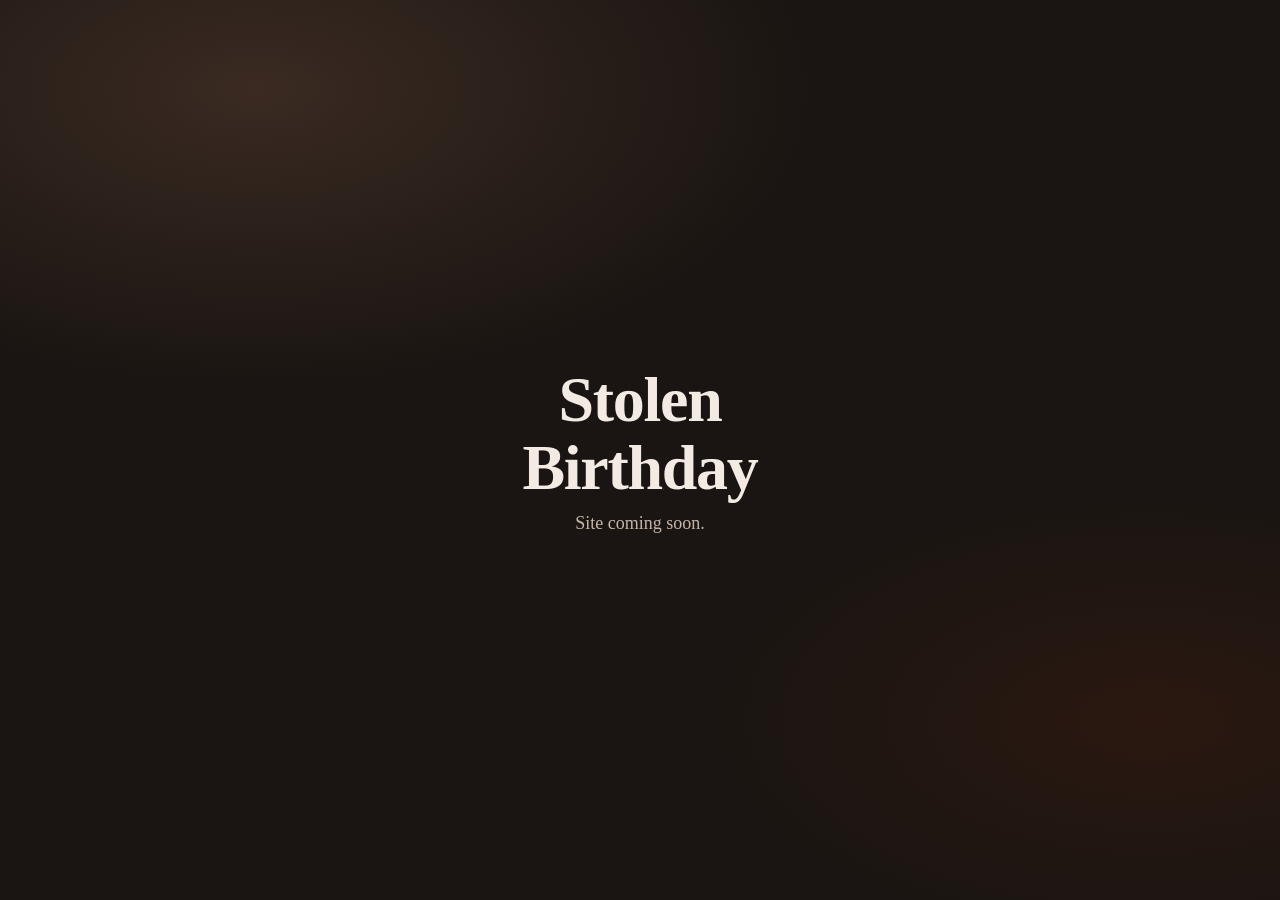
==== index.html @ 4353c84f "Initial Stolen Birthday site scaffold for GitHub Pages. Co-authored-by: Cursor <cursoragent@cursor.c" ====
<!DOCTYPE html>
<html lang="en">
  <head>
    <meta charset="utf-8" />
    <meta name="viewport" content="width=device-width, initial-scale=1" />
    <title>Stolen Birthday</title>
    <link rel="stylesheet" href="styles.css" />
  </head>
  <body>
    <main>
      <h1>Stolen Birthday</h1>
      <p>Site coming soon.</p>
    </main>
  </body>
</html>
---- styles.css ----
:root {
  color-scheme: light;
  --bg: #1a1512;
  --fg: #f3ebe3;
  --muted: #c4b5a8;
  font-family: "Iowan Old Style", "Palatino Linotype", Palatino, Georgia, serif;
}

* {
  box-sizing: border-box;
}

html,
body {
  margin: 0;
  min-height: 100%;
}

body {
  min-height: 100vh;
  display: grid;
  place-items: center;
  background:
    radial-gradient(ellipse 80% 60% at 20% 10%, #3a2a22 0%, transparent 55%),
    radial-gradient(ellipse 70% 50% at 90% 80%, #2a1810 0%, transparent 50%),
    var(--bg);
  color: var(--fg);
}

main {
  padding: 2rem;
  text-align: center;
  max-width: 28rem;
}

h1 {
  margin: 0 0 0.75rem;
  font-size: clamp(2.5rem, 8vw, 4rem);
  font-weight: 600;
  letter-spacing: -0.02em;
  line-height: 1.05;
}

p {
  margin: 0;
  color: var(--muted);
  font-size: 1.125rem;
}
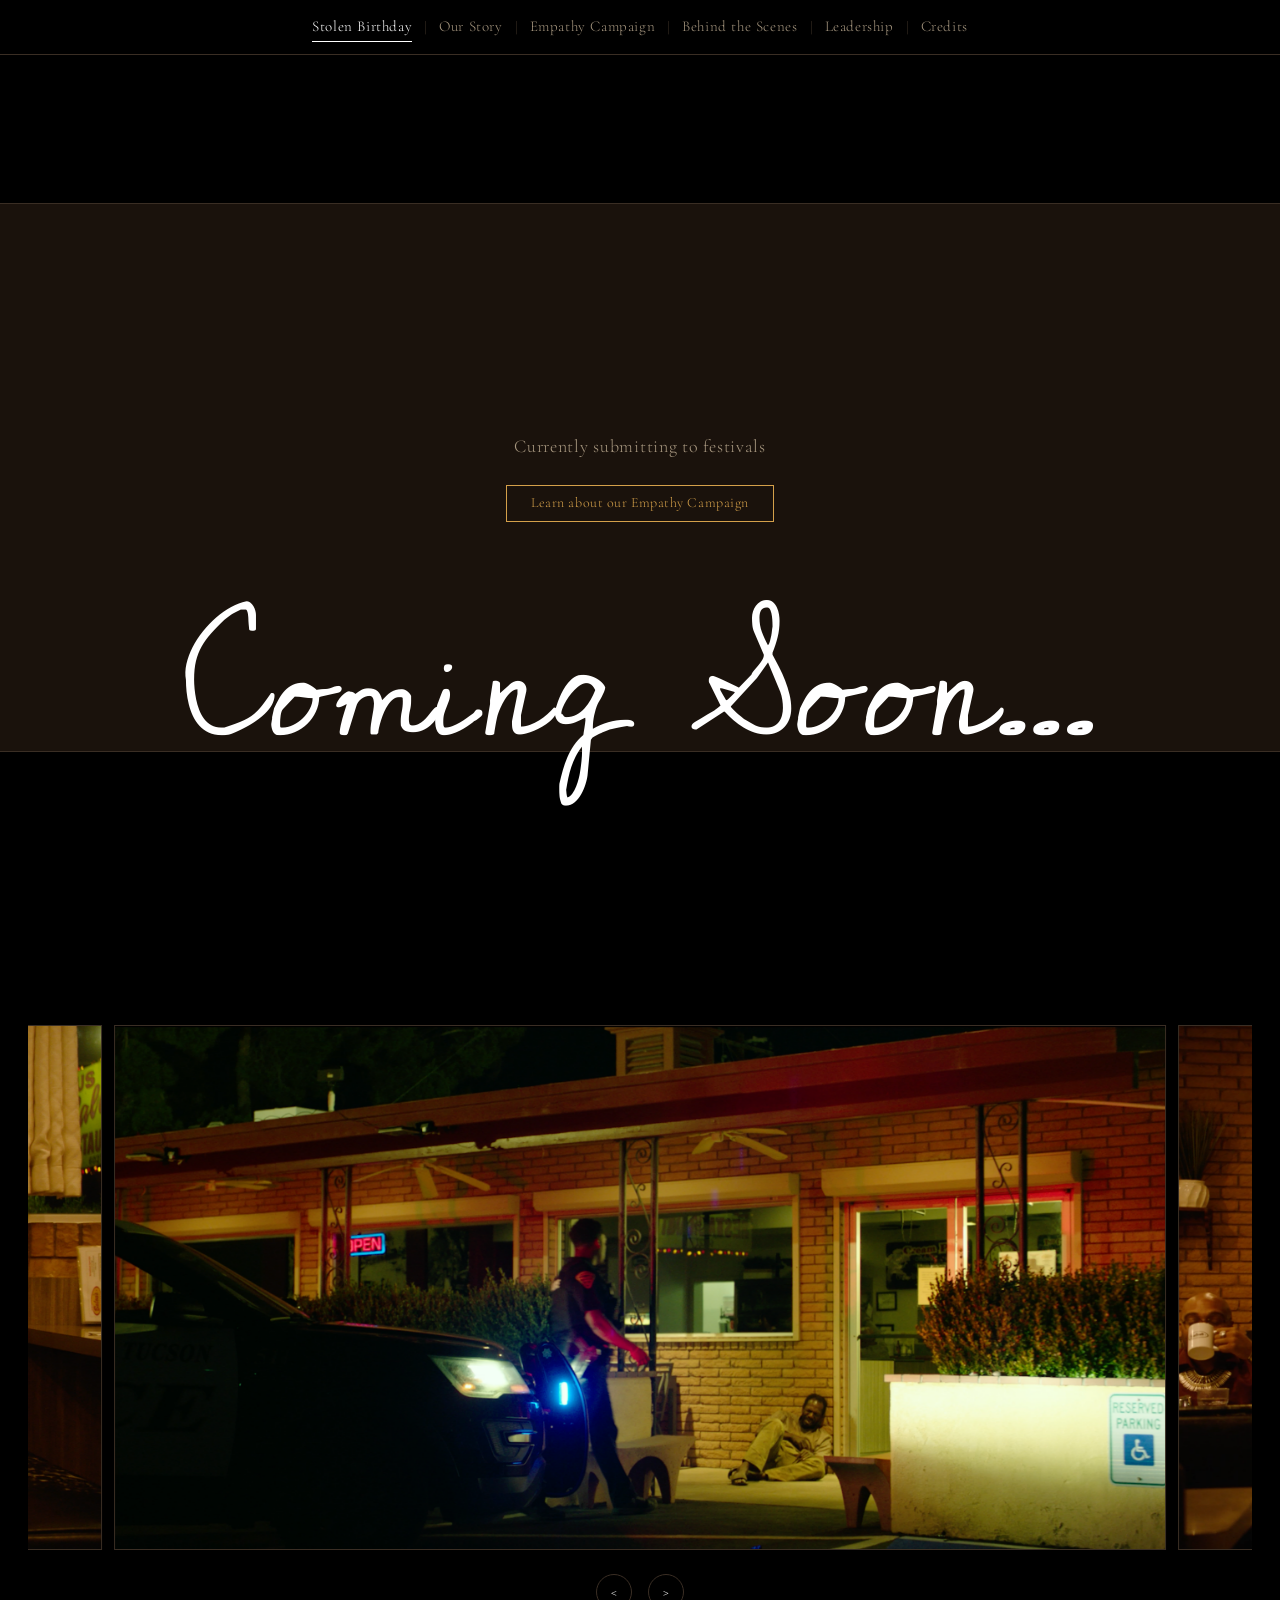
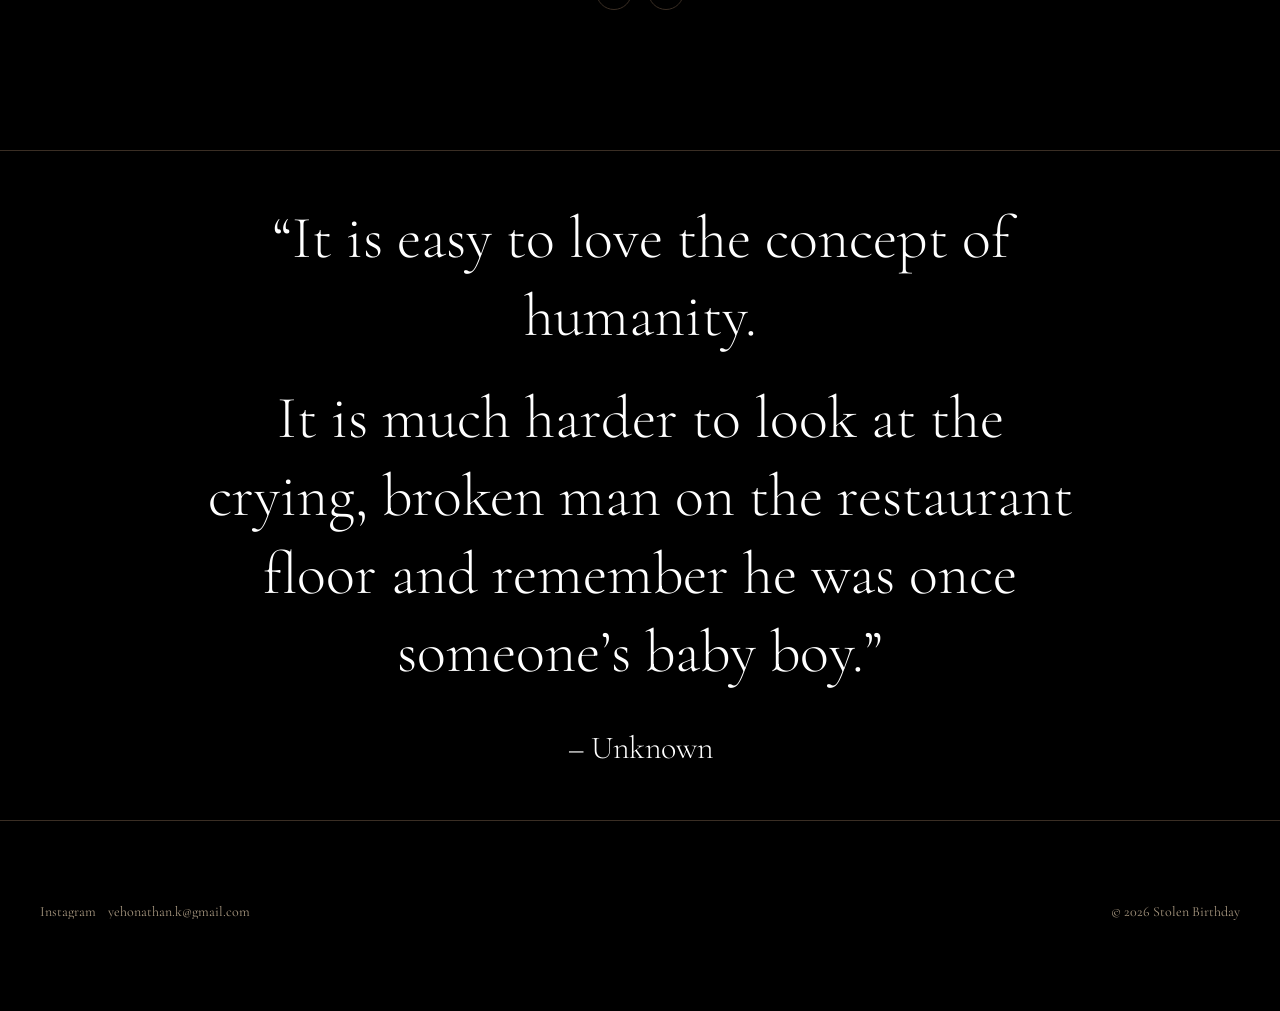
==== commit 31de5ffd: "Ship landing page v1 with token-driven brand system. Publish the three-section magnetic landing, pan" ====
--- a/index.html
+++ b/index.html
@@ -4,12 +4,182 @@
     <meta charset="utf-8" />
     <meta name="viewport" content="width=device-width, initial-scale=1" />
     <title>Stolen Birthday</title>
-    <link rel="stylesheet" href="styles.css" />
+    <meta
+      name="description"
+      content="Stolen Birthday — a short film. Currently submitting to festivals."
+    />
+    <link rel="preconnect" href="https://fonts.googleapis.com" />
+    <link rel="preconnect" href="https://fonts.gstatic.com" crossorigin />
+    <link
+      href="https://fonts.googleapis.com/css2?family=Cedarville+Cursive&family=Cormorant+Garamond:ital,wght@0,300;0,400;0,500;1,300;1,400&display=swap"
+      rel="stylesheet"
+    />
+    <link rel="stylesheet" href="css/tokens.css" />
+    <link rel="stylesheet" href="css/styles.css" />
   </head>
   <body>
-    <main>
-      <h1>Stolen Birthday</h1>
-      <p>Site coming soon.</p>
+    <header class="site-header">
+      <nav aria-label="Primary">
+        <ul class="site-nav">
+          <li class="site-nav__item">
+            <a
+              class="site-nav__link is-active"
+              href="index.html"
+              aria-current="page"
+              >Stolen Birthday</a
+            >
+          </li>
+          <li class="site-nav__item">
+            <a class="site-nav__link" href="our-story.html">Our Story</a>
+          </li>
+          <li class="site-nav__item">
+            <a class="site-nav__link" href="empathy-campaign.html"
+              >Empathy Campaign</a
+            >
+          </li>
+          <li class="site-nav__item">
+            <a class="site-nav__link" href="behind-the-scenes.html"
+              >Behind the Scenes</a
+            >
+          </li>
+          <li class="site-nav__item">
+            <a class="site-nav__link" href="leadership.html">Leadership</a>
+          </li>
+          <li class="site-nav__item">
+            <a class="site-nav__link" href="credits.html">Credits</a>
+          </li>
+        </ul>
+      </nav>
+    </header>
+
+    <main class="landing">
+      <section class="section section--hero" aria-label="Film status">
+        <div class="hero-frame">
+          <div class="hero-frame__center">
+            <p class="hero-frame__note">Currently submitting to festivals</p>
+            <a class="hero-frame__cta" href="empathy-campaign.html"
+              >Learn about our Empathy Campaign</a
+            >
+          </div>
+          <div class="hero-frame__copy">
+            <p class="hero-frame__status">Coming Soon…</p>
+          </div>
+        </div>
+      </section>
+
+      <section class="section section--stills" aria-label="Film stills">
+        <div class="stills" data-stills>
+          <div class="stills__viewport">
+            <div class="stills__track" data-stills-track>
+              <figure class="stills__slide">
+                <img
+                  src="assets/stills/stolen_birthday_still1.png"
+                  alt="Stolen Birthday film still 1"
+                  width="1920"
+                  height="1080"
+                />
+              </figure>
+              <figure class="stills__slide">
+                <img
+                  src="assets/stills/stolen_birthday_still2.png"
+                  alt="Stolen Birthday film still 2"
+                  width="1920"
+                  height="1080"
+                  loading="lazy"
+                />
+              </figure>
+              <figure class="stills__slide">
+                <img
+                  src="assets/stills/stolen_birthday_still3.png"
+                  alt="Stolen Birthday film still 3"
+                  width="1920"
+                  height="1080"
+                  loading="lazy"
+                />
+              </figure>
+              <figure class="stills__slide">
+                <img
+                  src="assets/stills/stolen_birthday_still4.png"
+                  alt="Stolen Birthday film still 4"
+                  width="1920"
+                  height="1080"
+                  loading="lazy"
+                />
+              </figure>
+              <figure class="stills__slide">
+                <img
+                  src="assets/stills/stolen_birthday_still5.png"
+                  alt="Stolen Birthday film still 5"
+                  width="1920"
+                  height="1080"
+                  loading="lazy"
+                />
+              </figure>
+            </div>
+          </div>
+          <div class="stills__controls">
+            <button
+              type="button"
+              class="stills__btn"
+              data-stills-prev
+              aria-label="Previous still"
+            >
+              &lt;
+            </button>
+            <button
+              type="button"
+              class="stills__btn"
+              data-stills-next
+              aria-label="Next still"
+            >
+              &gt;
+            </button>
+          </div>
+        </div>
+      </section>
     </main>
+
+    <footer class="site-footer">
+      <blockquote class="footer-quote" data-reveal>
+        <div class="footer-quote__text">
+          <p>
+            “It is easy to love the concept of humanity.
+          </p>
+          <p>
+            It is much harder to look at the crying, broken man on the
+            restaurant floor and remember he was once someone’s baby boy.”
+          </p>
+        </div>
+        <cite class="footer-quote__attr">– Unknown</cite>
+      </blockquote>
+
+      <div class="footer-meta">
+        <div class="footer-meta__contact">
+          <ul class="footer-meta__socials">
+            <li>
+              <a
+                href="https://www.instagram.com/stolenbirthday/"
+                target="_blank"
+                rel="noopener noreferrer"
+                >Instagram</a
+              >
+            </li>
+            <li>
+              <a href="mailto:yehonathan.k@gmail.com"
+                >yehonathan.k@gmail.com</a
+              >
+            </li>
+          </ul>
+        </div>
+        <div
+          class="footer-meta__logo"
+          role="img"
+          aria-label="N&amp;Y Productions"
+        ></div>
+        <p class="footer-meta__copy">© 2026 Stolen Birthday</p>
+      </div>
+    </footer>
+
+    <script src="js/main.js" defer></script>
   </body>
 </html>
--- a/css/tokens.css
+++ b/css/tokens.css
@@ -0,0 +1,81 @@
+/**
+ * Stolen Birthday — design tokens (single source of truth)
+ * Edit values here only. Site + local /brand/ guidelines both consume these.
+ * Paths in url() are relative to this file (css/).
+ *
+ * Color: pure black page; warm sodium / brick / sharp greens from assets/stills.
+ * Type: Cormorant Garamond (thin elegant body/display) + Cedarville Cursive (Coming Soon).
+ * Shape: sharp corners everywhere except stills arrow controls (circular by design).
+ */
+
+:root {
+  color-scheme: dark;
+
+  /* Color — tones from /assets/stills */
+  --color-bg: #000000;
+  --color-bg-elevated: #1a120c;
+  --color-fg: #ffffff;
+  --color-muted: #a89880;
+  --color-accent: #d4a04a;
+  --color-accent-warm: #8c4a28;
+  --color-accent-green: #b4c43c;
+  --color-green-deep: #2e3810;
+  --color-danger: #c42828;
+  --color-border: #3a2e24;
+  --color-glow-warm: #5a3a12;
+  --color-glow-green: #3a4a14;
+  --color-glow-deep: #1a1008;
+
+  /* Typography */
+  --font-display: "Cormorant Garamond", "Times New Roman", Times, serif;
+  --font-body: "Cormorant Garamond", "Times New Roman", Times, serif;
+  --font-script: "Cedarville Cursive", "Cormorant Garamond", cursive;
+  --font-weight-light: 300;
+  --font-weight-display: 400;
+  --font-weight-body: 400;
+  --font-weight-strong: 500;
+  --text-hero: clamp(2.75rem, 9vw, 4.5rem);
+  --text-quote: clamp(1.875rem, 5.25vw, 3.75rem);
+  --text-coming-soon: clamp(3.5rem, 14vw, 9rem);
+  --text-h2: clamp(1.5rem, 3vw, 2rem);
+  --text-body: 1.125rem;
+  --text-nav: 0.9375rem;
+  --text-small: 0.875rem;
+  --leading-tight: 1.1;
+  --leading-snug: 1.3;
+  --leading-body: 1.55;
+  --tracking-display: 0;
+  --tracking-wide: 0.06em;
+  --tracking-nav: 0.04em;
+
+  /* Space — 4px scale */
+  --space-1: 0.25rem;
+  --space-2: 0.5rem;
+  --space-3: 0.75rem;
+  --space-4: 1rem;
+  --space-5: 1.5rem;
+  --space-6: 2rem;
+  --space-7: 3rem;
+  --space-8: 4rem;
+
+  /* Radius / stroke — sharp corners (cinematic frames, not pills) */
+  --radius-sm: 0;
+  --radius-md: 0;
+  --border-width: 1px;
+
+  /* Motion */
+  --ease-out: cubic-bezier(0.22, 1, 0.36, 1);
+  --duration-fast: 150ms;
+  --duration-med: 320ms;
+
+  /* Layout — landing composition */
+  --nav-height: 3.25rem;
+  --content-inset: clamp(1rem, 4vw, 2.5rem);
+  --quote-max: 75%;
+  --footer-min-height: 75svh;
+  --stills-slide-width: 86%;
+  --logo-footer-size: 9.375rem;
+
+  /* Assets (url relative to css/tokens.css) */
+  --logo-ny: url("../assets/brand/n%26y_logo.jpeg");
+}
--- a/css/styles.css
+++ b/css/styles.css
@@ -0,0 +1,536 @@
+/* Site styles — consume tokens only. Edit values in tokens.css. */
+
+* {
+  box-sizing: border-box;
+}
+
+html {
+  scroll-behavior: smooth;
+}
+
+html:not(:has(body.is-pane)) {
+  scroll-snap-type: y mandatory;
+  scroll-padding-top: var(--nav-height);
+}
+
+html,
+body {
+  margin: 0;
+  min-height: 100%;
+}
+
+body {
+  min-height: 100vh;
+  background: var(--color-bg);
+  color: var(--color-fg);
+  font-family: var(--font-body);
+  font-size: var(--text-body);
+  font-weight: var(--font-weight-body);
+  line-height: var(--leading-body);
+}
+
+body.is-pane {
+  background: var(--color-bg);
+}
+
+@media (prefers-reduced-motion: reduce) {
+  html {
+    scroll-behavior: auto;
+  }
+
+  html:not(:has(body.is-pane)) {
+    scroll-snap-type: y proximity;
+  }
+}
+
+img {
+  max-width: 100%;
+  height: auto;
+  display: block;
+}
+
+a {
+  color: inherit;
+  text-decoration: none;
+}
+
+:focus-visible {
+  outline: var(--border-width) solid var(--color-accent);
+  outline-offset: 3px;
+}
+
+/* —— Top nav —— */
+
+.site-header {
+  position: sticky;
+  top: 0;
+  z-index: 40;
+  background: color-mix(in srgb, var(--color-bg) 88%, transparent);
+  backdrop-filter: blur(8px);
+  border-bottom: var(--border-width) solid var(--color-border);
+}
+
+.site-nav {
+  display: flex;
+  align-items: center;
+  justify-content: center;
+  flex-wrap: wrap;
+  gap: var(--space-2) 0;
+  min-height: var(--nav-height);
+  padding: var(--space-3) var(--content-inset);
+  list-style: none;
+  margin: 0;
+}
+
+.site-nav__item {
+  display: inline-flex;
+  align-items: center;
+}
+
+.site-nav__item:not(:last-child)::after {
+  content: "|";
+  margin: 0 var(--space-3);
+  color: var(--color-border);
+  font-weight: var(--font-weight-light);
+  font-size: var(--text-nav);
+  line-height: 1;
+  pointer-events: none;
+}
+
+.site-nav__link {
+  font-family: var(--font-body);
+  font-size: var(--text-nav);
+  font-weight: var(--font-weight-light);
+  letter-spacing: var(--tracking-nav);
+  line-height: var(--leading-snug);
+  color: var(--color-muted);
+  white-space: nowrap;
+  padding: var(--space-1) 0;
+  border-bottom: var(--border-width) solid transparent;
+  transition:
+    color var(--duration-fast) var(--ease-out),
+    border-color var(--duration-fast) var(--ease-out);
+}
+
+.site-nav__link:hover {
+  color: var(--color-fg);
+}
+
+.site-nav__link.is-active {
+  color: var(--color-fg);
+  border-bottom-color: var(--color-fg);
+}
+
+@media (max-width: 40rem) {
+  .site-nav {
+    gap: var(--space-1) 0;
+    justify-content: flex-start;
+    overflow-x: auto;
+    flex-wrap: nowrap;
+    -webkit-overflow-scrolling: touch;
+    scrollbar-width: none;
+  }
+
+  .site-nav::-webkit-scrollbar {
+    display: none;
+  }
+
+  .site-nav__item:not(:last-child)::after {
+    margin: 0 var(--space-2);
+  }
+}
+
+/* —— Landing sections —— */
+
+.landing {
+  display: block;
+}
+
+.section {
+  padding: var(--space-6) var(--content-inset);
+}
+
+.section--hero,
+.section--stills,
+.site-footer {
+  scroll-snap-align: start;
+  scroll-snap-stop: always;
+}
+
+.section--hero {
+  position: relative;
+  min-height: calc(100svh - var(--nav-height));
+  display: flex;
+  align-items: center;
+  justify-content: center;
+  padding: 0;
+  overflow: visible;
+}
+
+.hero-frame {
+  position: relative;
+  width: 100%;
+  aspect-ratio: 21 / 9;
+  max-height: calc(100svh - var(--nav-height));
+  background: var(--color-bg-elevated);
+  border-block: var(--border-width) solid var(--color-border);
+  border-inline: none;
+  overflow: visible;
+  display: grid;
+  place-items: center;
+}
+
+.hero-frame__copy {
+  position: absolute;
+  left: 0;
+  right: 0;
+  bottom: 0;
+  z-index: 2;
+  height: 20vh;
+  min-height: 5.5rem;
+  display: flex;
+  flex-direction: column;
+  align-items: center;
+  justify-content: flex-end;
+  text-align: center;
+  padding: 0 var(--content-inset) 0;
+  transform: translateY(0.35rem);
+  pointer-events: none;
+}
+
+.hero-frame__status {
+  margin: 0;
+  font-family: var(--font-script);
+  font-size: var(--text-coming-soon);
+  font-weight: var(--font-weight-display);
+  font-style: normal;
+  line-height: 0.9;
+  letter-spacing: var(--tracking-display);
+  color: var(--color-fg);
+  white-space: nowrap;
+}
+
+.hero-frame__center {
+  display: flex;
+  flex-direction: column;
+  align-items: center;
+  gap: var(--space-5);
+  z-index: 1;
+  text-align: center;
+  padding-inline: var(--content-inset);
+}
+
+.hero-frame__note {
+  margin: 0;
+  font-family: var(--font-body);
+  font-size: var(--text-body);
+  font-weight: var(--font-weight-light);
+  font-style: normal;
+  line-height: var(--leading-body);
+  letter-spacing: var(--tracking-nav);
+  color: var(--color-muted);
+}
+
+.hero-frame__cta {
+  display: inline-block;
+  margin: 0;
+  padding: var(--space-2) var(--space-5);
+  border: var(--border-width) solid var(--color-accent);
+  background: transparent;
+  color: var(--color-accent);
+  font-family: var(--font-body);
+  font-size: var(--text-small);
+  font-weight: var(--font-weight-light);
+  letter-spacing: var(--tracking-nav);
+  line-height: var(--leading-snug);
+  text-align: center;
+  transition:
+    color var(--duration-fast) var(--ease-out),
+    background-color var(--duration-fast) var(--ease-out),
+    border-color var(--duration-fast) var(--ease-out);
+}
+
+.hero-frame__cta:hover {
+  color: var(--color-bg);
+  background: var(--color-accent);
+  border-color: var(--color-accent);
+}
+
+/* —— Stills roulette —— */
+
+.section--stills {
+  min-height: calc(100svh - var(--nav-height));
+  display: flex;
+  flex-direction: column;
+  justify-content: center;
+  padding-top: var(--space-7);
+  padding-bottom: var(--space-8);
+  padding-inline: clamp(0.75rem, 2.5vw, 1.75rem);
+}
+
+.stills {
+  width: 100%;
+  max-width: none;
+  margin: 0 auto;
+}
+
+.stills__viewport {
+  position: relative;
+  overflow: hidden;
+  background: transparent;
+  border: none;
+  aspect-ratio: 21 / 9;
+  touch-action: pan-y;
+  cursor: grab;
+  user-select: none;
+}
+
+.stills__viewport.is-dragging {
+  cursor: grabbing;
+}
+
+.stills__track {
+  display: flex;
+  align-items: stretch;
+  height: 100%;
+  gap: var(--space-3);
+  will-change: transform;
+}
+
+.stills__track.is-animating {
+  transition: transform var(--duration-med) var(--ease-out);
+}
+
+.stills__slide {
+  position: relative;
+  flex: 0 0 var(--stills-slide-width);
+  width: var(--stills-slide-width);
+  height: 100%;
+  margin: 0;
+  border: var(--border-width) solid var(--color-border);
+  background: var(--color-bg-elevated);
+  overflow: hidden;
+}
+
+.stills__slide img {
+  width: 100%;
+  height: 100%;
+  object-fit: cover;
+  pointer-events: none;
+  -webkit-user-drag: none;
+}
+
+.stills__controls {
+  display: flex;
+  justify-content: center;
+  gap: var(--space-4);
+  margin-top: var(--space-5);
+}
+
+.stills__btn {
+  width: 2.25rem;
+  height: 2.25rem;
+  border-radius: 50%;
+  border: var(--border-width) solid var(--color-border);
+  background: transparent;
+  color: var(--color-fg);
+  font-family: var(--font-body);
+  font-size: var(--text-small);
+  font-weight: var(--font-weight-light);
+  line-height: 1;
+  cursor: pointer;
+  display: inline-grid;
+  place-items: center;
+  padding: 0;
+  transition:
+    border-color var(--duration-fast) var(--ease-out),
+    color var(--duration-fast) var(--ease-out),
+    background-color var(--duration-fast) var(--ease-out);
+}
+
+.stills__btn:hover {
+  border-color: var(--color-fg);
+  color: var(--color-fg);
+}
+
+.stills__btn:active {
+  background: var(--color-bg-elevated);
+}
+
+/* —— Quote footer —— */
+
+.site-footer {
+  border-top: var(--border-width) solid var(--color-border);
+  background: var(--color-bg);
+  min-height: var(--footer-min-height);
+  display: flex;
+  flex-direction: column;
+  justify-content: space-between;
+  padding: var(--space-7) 0 var(--space-5);
+}
+
+.footer-quote {
+  flex: 1;
+  display: flex;
+  flex-direction: column;
+  justify-content: center;
+  align-items: stretch;
+  max-width: var(--quote-max);
+  width: 100%;
+  margin: 0 auto;
+  padding-inline: var(--content-inset);
+  text-align: center;
+  opacity: 0;
+  transform: translateY(0.75rem);
+  transition:
+    opacity var(--duration-med) var(--ease-out),
+    transform var(--duration-med) var(--ease-out);
+}
+
+.footer-quote.is-visible {
+  opacity: 1;
+  transform: translateY(0);
+}
+
+.footer-quote__text {
+  margin: 0;
+  font-family: var(--font-display);
+  font-size: var(--text-quote);
+  font-weight: var(--font-weight-light);
+  line-height: var(--leading-snug);
+  color: var(--color-fg);
+}
+
+.footer-quote__text p {
+  margin: 0;
+}
+
+.footer-quote__text p + p {
+  margin-top: var(--space-5);
+}
+
+.footer-quote__attr {
+  display: block;
+  margin-top: var(--space-6);
+  font-family: var(--font-display);
+  font-style: normal;
+  font-size: var(--text-h2);
+  font-weight: var(--font-weight-light);
+  color: var(--color-fg);
+  text-align: center;
+}
+
+.footer-meta {
+  display: grid;
+  grid-template-columns: 1fr auto 1fr;
+  align-items: center;
+  gap: var(--space-4);
+  width: 100%;
+  margin: var(--space-7) 0 0;
+  padding: var(--space-4) var(--content-inset) 0;
+  border-top: var(--border-width) solid var(--color-border);
+}
+
+.footer-meta__contact {
+  justify-self: start;
+  min-width: 0;
+  font-size: var(--text-small);
+  color: var(--color-muted);
+  line-height: 1;
+}
+
+.footer-meta__contact a {
+  color: var(--color-muted);
+  border-bottom: var(--border-width) solid transparent;
+  white-space: nowrap;
+  transition:
+    color var(--duration-fast) var(--ease-out),
+    border-color var(--duration-fast) var(--ease-out);
+}
+
+.footer-meta__contact a:hover {
+  color: var(--color-fg);
+  border-bottom-color: var(--color-fg);
+}
+
+.footer-meta__socials {
+  display: flex;
+  flex-wrap: nowrap;
+  align-items: center;
+  gap: var(--space-3);
+  margin: 0;
+  padding: 0;
+  list-style: none;
+  overflow-x: auto;
+  scrollbar-width: none;
+}
+
+.footer-meta__socials::-webkit-scrollbar {
+  display: none;
+}
+
+.footer-meta__logo {
+  justify-self: center;
+  width: var(--logo-footer-size);
+  height: var(--logo-footer-size);
+  background-color: var(--color-bg);
+  background-image: var(--logo-ny);
+  background-size: contain;
+  background-repeat: no-repeat;
+  background-position: center;
+}
+
+.footer-meta__copy {
+  justify-self: end;
+  text-align: right;
+  margin: 0;
+  font-size: var(--text-small);
+  color: var(--color-muted);
+  line-height: 1;
+  white-space: nowrap;
+}
+
+@media (max-width: 40rem) {
+  .footer-meta {
+    gap: var(--space-3);
+  }
+
+  .footer-meta__logo {
+    width: calc(var(--logo-footer-size) * 0.8);
+    height: calc(var(--logo-footer-size) * 0.8);
+  }
+}
+
+/* —— Pane placeholder pages —— */
+
+.pane {
+  min-height: calc(100vh - var(--nav-height));
+  display: flex;
+  align-items: center;
+  justify-content: center;
+  padding: var(--space-8) var(--content-inset);
+  text-align: center;
+}
+
+.pane__inner {
+  max-width: 28rem;
+}
+
+.pane__title {
+  margin: 0 0 var(--space-3);
+  font-family: var(--font-display);
+  font-size: var(--text-h2);
+  font-weight: var(--font-weight-display);
+  line-height: var(--leading-snug);
+  letter-spacing: var(--tracking-display);
+}
+
+.pane__lede {
+  margin: 0;
+  color: var(--color-muted);
+  font-size: var(--text-body);
+}
+
+.pane__home {
+  margin: var(--space-5) 0 0;
+}
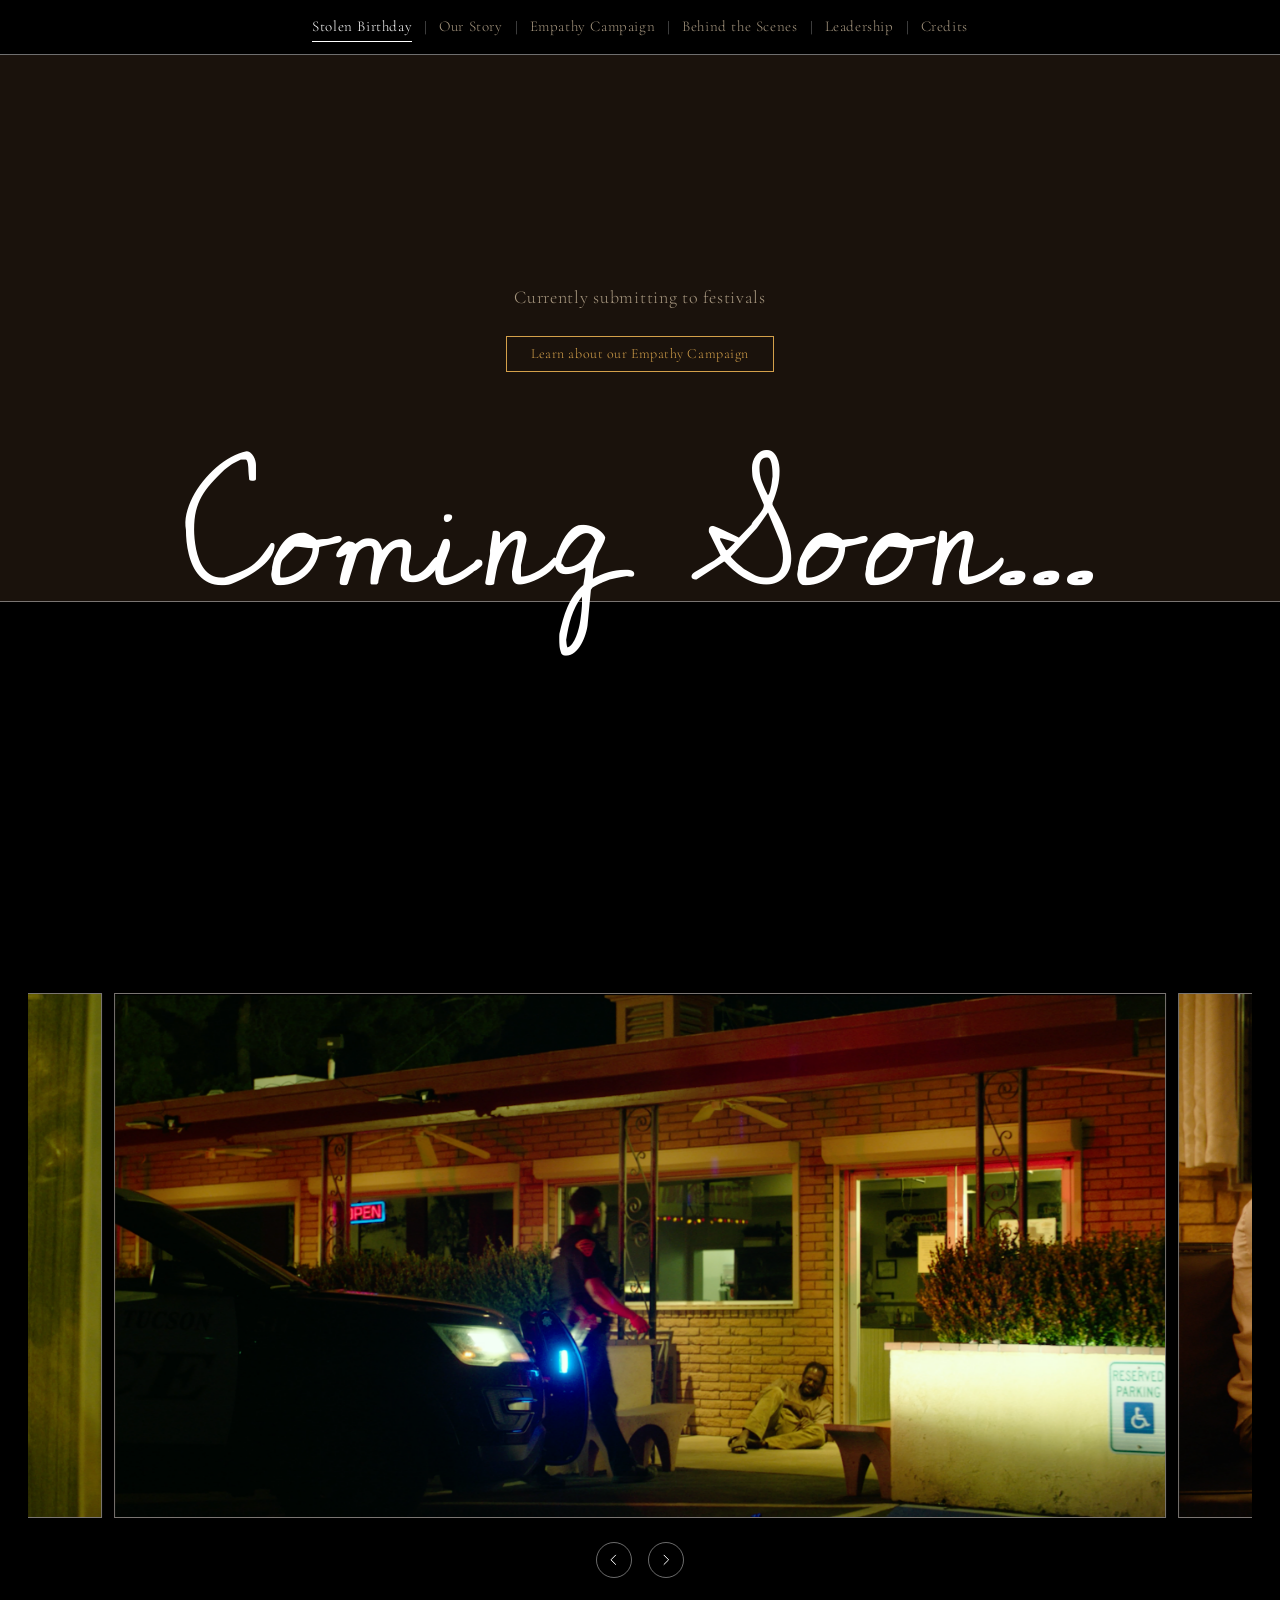
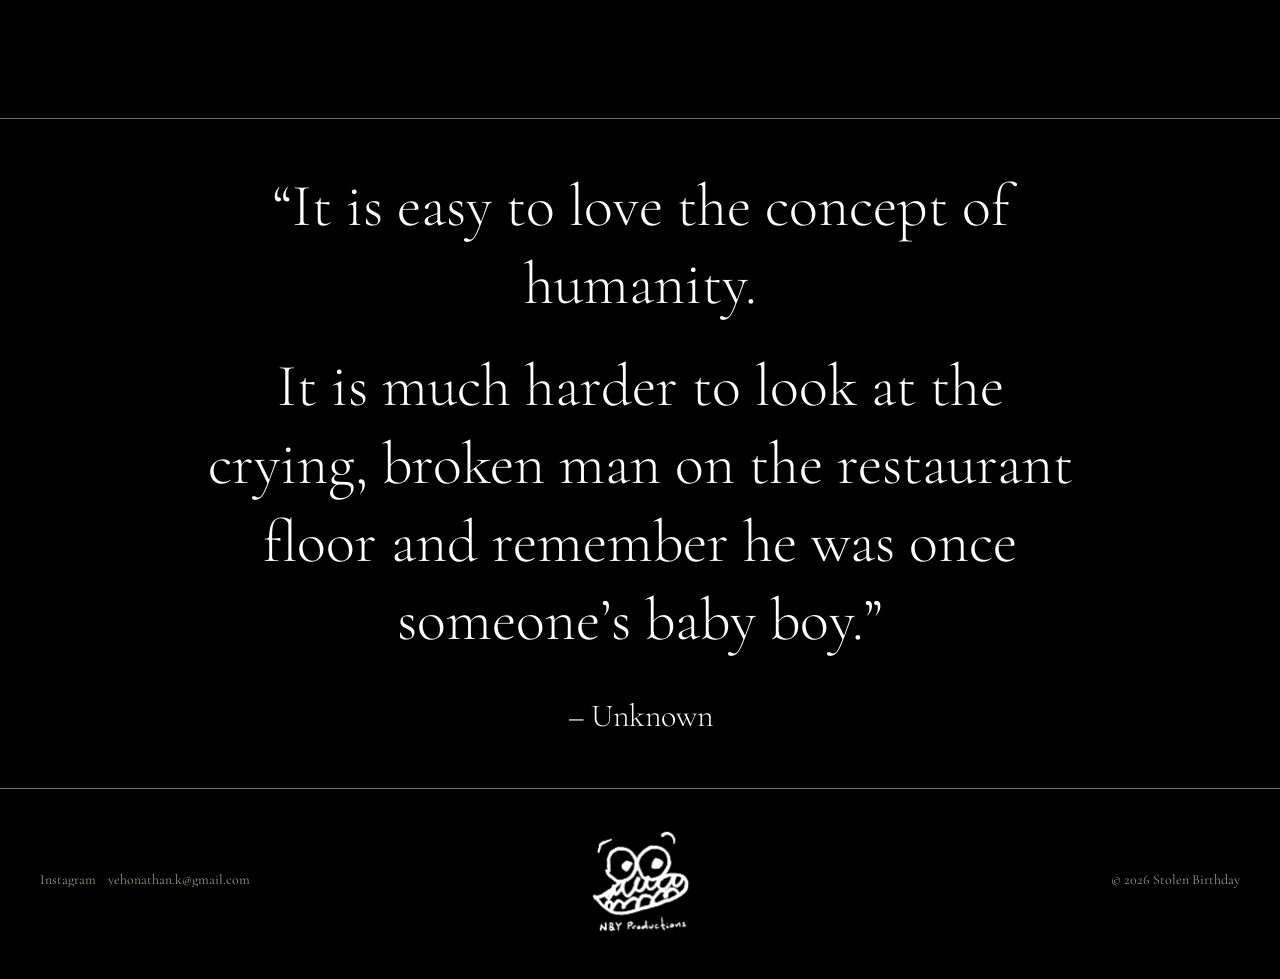
==== commit 68bf548a: "Polish landing page hero, borders, and stills carousel. Tighten first-screen framing, white hairline" ====
--- a/index.html
+++ b/index.html
@@ -81,8 +81,8 @@
               </figure>
               <figure class="stills__slide">
                 <img
-                  src="assets/stills/stolen_birthday_still2.png"
-                  alt="Stolen Birthday film still 2"
+                  src="assets/stills/stolen_birthday_still5.png"
+                  alt="Stolen Birthday film still 5"
                   width="1920"
                   height="1080"
                   loading="lazy"
@@ -99,8 +99,8 @@
               </figure>
               <figure class="stills__slide">
                 <img
-                  src="assets/stills/stolen_birthday_still4.png"
-                  alt="Stolen Birthday film still 4"
+                  src="assets/stills/stolen_birthday_still2.png"
+                  alt="Stolen Birthday film still 2"
                   width="1920"
                   height="1080"
                   loading="lazy"
@@ -108,8 +108,8 @@
               </figure>
               <figure class="stills__slide">
                 <img
-                  src="assets/stills/stolen_birthday_still5.png"
-                  alt="Stolen Birthday film still 5"
+                  src="assets/stills/stolen_birthday_still4.png"
+                  alt="Stolen Birthday film still 4"
                   width="1920"
                   height="1080"
                   loading="lazy"
@@ -124,7 +124,14 @@
               data-stills-prev
               aria-label="Previous still"
             >
-              &lt;
+              <svg
+                class="stills__icon"
+                viewBox="0 0 24 24"
+                aria-hidden="true"
+                focusable="false"
+              >
+                <path d="M15 4L7 12l8 8" />
+              </svg>
             </button>
             <button
               type="button"
@@ -132,7 +139,14 @@
               data-stills-next
               aria-label="Next still"
             >
-              &gt;
+              <svg
+                class="stills__icon"
+                viewBox="0 0 24 24"
+                aria-hidden="true"
+                focusable="false"
+              >
+                <path d="M9 4l8 8-8 8" />
+              </svg>
             </button>
           </div>
         </div>
--- a/css/tokens.css
+++ b/css/tokens.css
@@ -21,7 +21,8 @@
   --color-accent-green: #b4c43c;
   --color-green-deep: #2e3810;
   --color-danger: #c42828;
-  --color-border: #3a2e24;
+  /* Soft white — same 1px stroke as before; full #fff reads heavier on black */
+  --color-border: color-mix(in srgb, #ffffff 42%, transparent);
   --color-glow-warm: #5a3a12;
   --color-glow-green: #3a4a14;
   --color-glow-deep: #1a1008;
@@ -65,8 +66,10 @@
 
   /* Motion */
   --ease-out: cubic-bezier(0.22, 1, 0.36, 1);
+  --ease-stills: cubic-bezier(0.33, 0.1, 0.25, 1);
   --duration-fast: 150ms;
   --duration-med: 320ms;
+  --duration-stills: 720ms;
 
   /* Layout — landing composition */
   --nav-height: 3.25rem;
--- a/css/styles.css
+++ b/css/styles.css
@@ -55,7 +55,7 @@
 }
 
 :focus-visible {
-  outline: var(--border-width) solid var(--color-accent);
+  outline: var(--border-width) solid var(--color-fg);
   outline-offset: 3px;
 }
 
@@ -159,9 +159,9 @@
 
 .section--hero {
   position: relative;
-  min-height: calc(100svh - var(--nav-height));
-  display: flex;
-  align-items: center;
+  min-height: calc(100svh - var(--nav-height) - var(--space-6));
+  display: flex;
+  align-items: flex-start;
   justify-content: center;
   padding: 0;
   overflow: visible;
@@ -171,7 +171,7 @@
   position: relative;
   width: 100%;
   aspect-ratio: 21 / 9;
-  max-height: calc(100svh - var(--nav-height));
+  max-height: calc(100svh - var(--nav-height) - var(--space-6));
   background: var(--color-bg-elevated);
   border-block: var(--border-width) solid var(--color-border);
   border-inline: none;
@@ -298,7 +298,7 @@
 }
 
 .stills__track.is-animating {
-  transition: transform var(--duration-med) var(--ease-out);
+  transition: transform var(--duration-stills) var(--ease-stills);
 }
 
 .stills__slide {
@@ -334,10 +334,6 @@
   border: var(--border-width) solid var(--color-border);
   background: transparent;
   color: var(--color-fg);
-  font-family: var(--font-body);
-  font-size: var(--text-small);
-  font-weight: var(--font-weight-light);
-  line-height: 1;
   cursor: pointer;
   display: inline-grid;
   place-items: center;
@@ -346,6 +342,21 @@
     border-color var(--duration-fast) var(--ease-out),
     color var(--duration-fast) var(--ease-out),
     background-color var(--duration-fast) var(--ease-out);
+}
+
+.stills__icon {
+  width: 0.85rem;
+  height: 0.85rem;
+  display: block;
+}
+
+.stills__icon path {
+  fill: none;
+  stroke: currentColor;
+  stroke-width: var(--border-width);
+  stroke-linecap: square;
+  stroke-linejoin: miter;
+  vector-effect: non-scaling-stroke;
 }
 
 .stills__btn:hover {
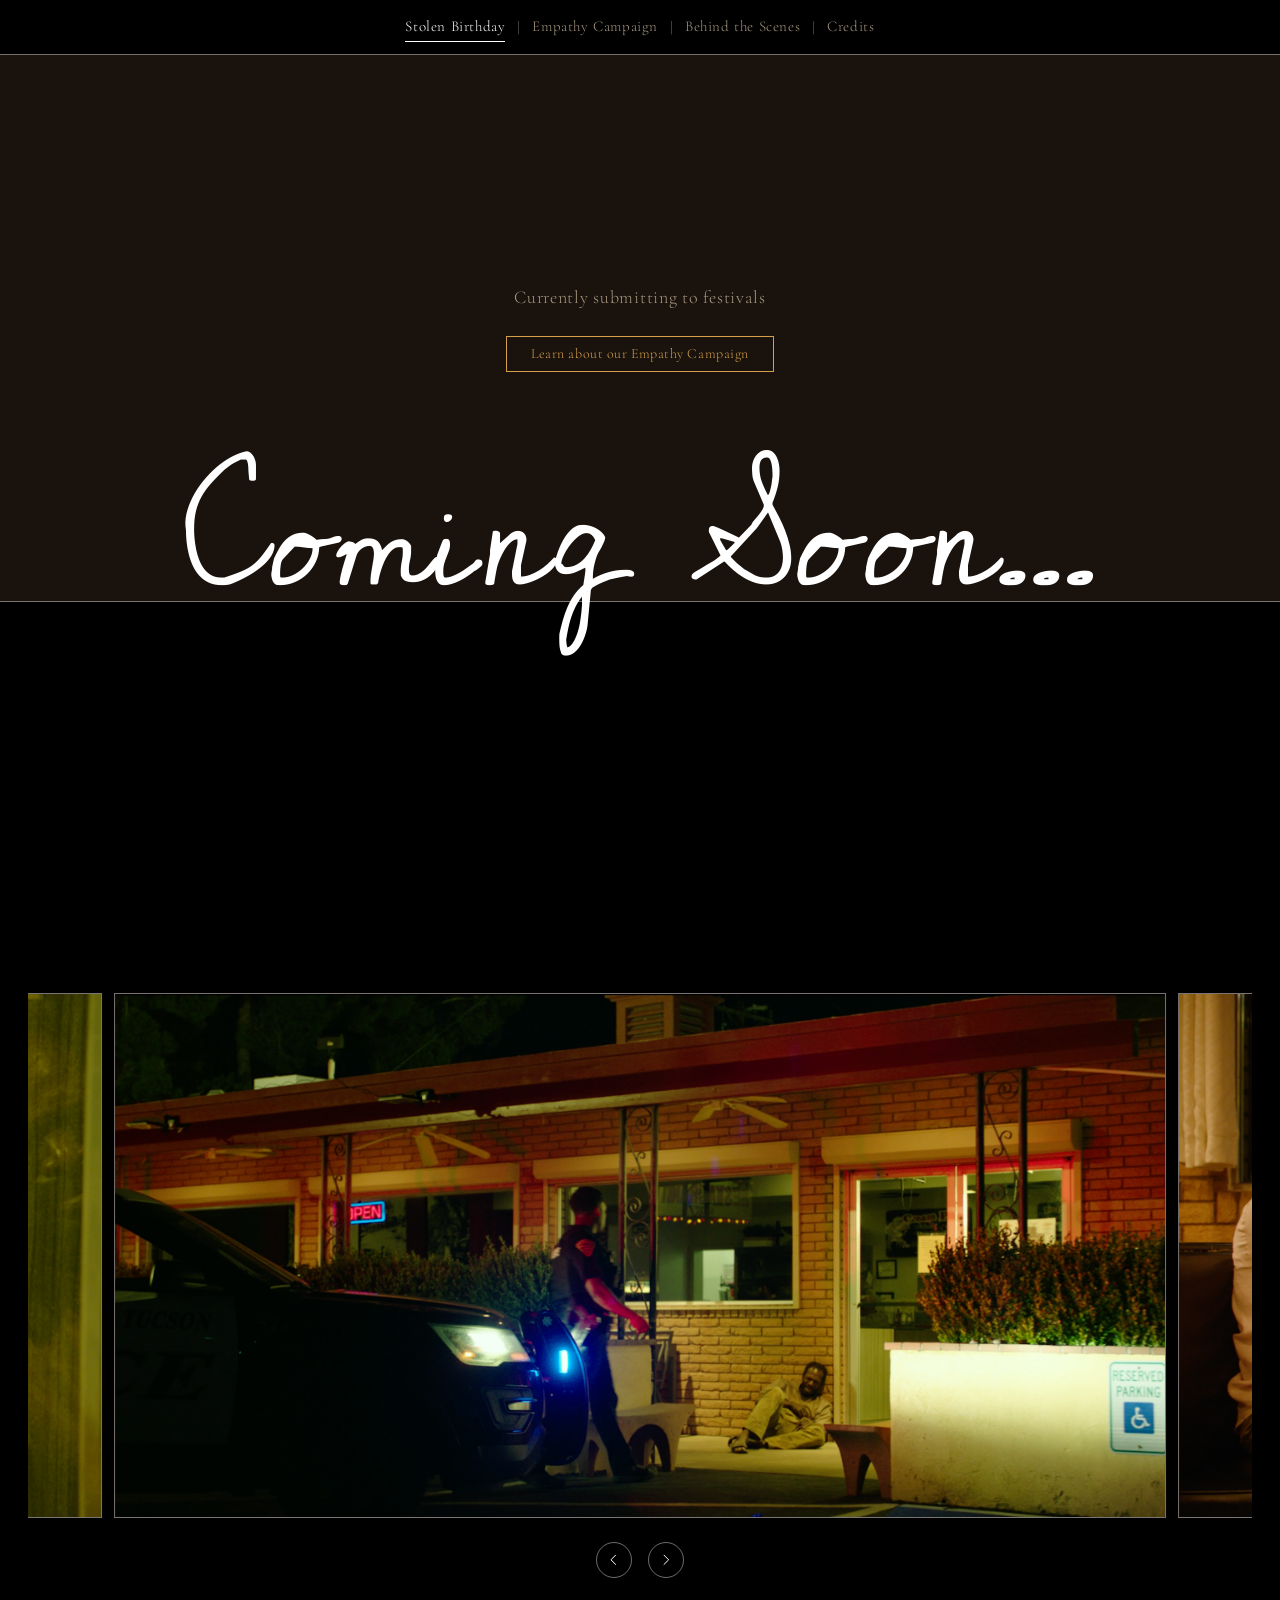
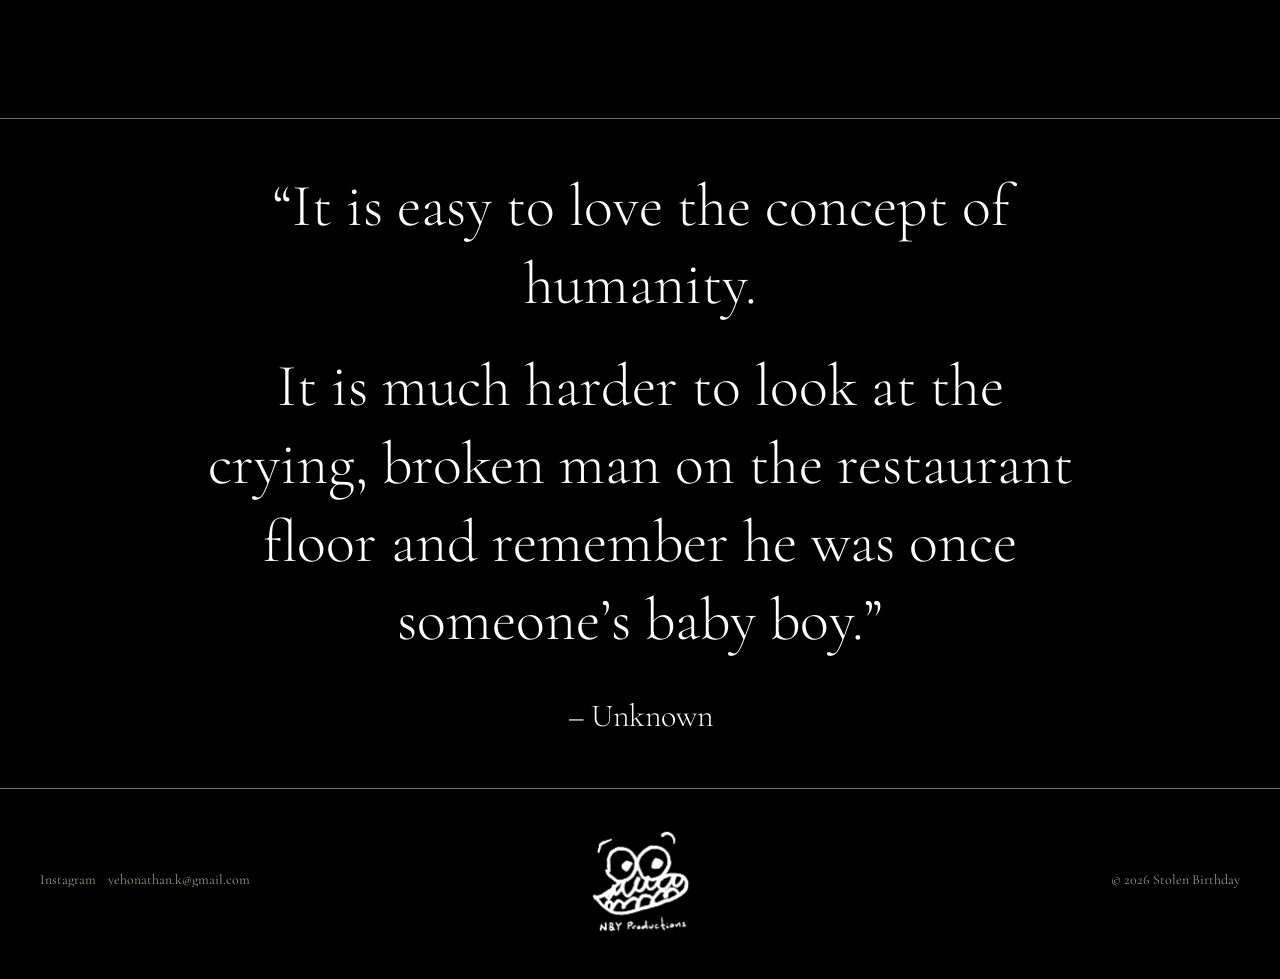
==== commit 2cbe588e: "Add film credits crawl, BTS roulette, and trim unused panes. Ship scrollable credits with day photos" ====
--- a/index.html
+++ b/index.html
@@ -30,9 +30,6 @@
             >
           </li>
           <li class="site-nav__item">
-            <a class="site-nav__link" href="our-story.html">Our Story</a>
-          </li>
-          <li class="site-nav__item">
             <a class="site-nav__link" href="empathy-campaign.html"
               >Empathy Campaign</a
             >
@@ -41,9 +38,6 @@
             <a class="site-nav__link" href="behind-the-scenes.html"
               >Behind the Scenes</a
             >
-          </li>
-          <li class="site-nav__item">
-            <a class="site-nav__link" href="leadership.html">Leadership</a>
           </li>
           <li class="site-nav__item">
             <a class="site-nav__link" href="credits.html">Credits</a>
--- a/css/tokens.css
+++ b/css/tokens.css
@@ -42,12 +42,21 @@
   --text-body: 1.125rem;
   --text-nav: 0.9375rem;
   --text-small: 0.875rem;
+  --text-credit-role: clamp(0.8125rem, 1.5vw, 1.05rem);
+  --text-credit-name: clamp(1.05rem, 2.2vw, 1.5rem);
   --leading-tight: 1.1;
   --leading-snug: 1.3;
   --leading-body: 1.55;
+  --leading-credit: 1.25;
   --tracking-display: 0;
   --tracking-wide: 0.06em;
   --tracking-nav: 0.04em;
+
+  /* Credits */
+  --credits-block-gap: clamp(2.75rem, 7vh, 4.5rem);
+  --credits-pair-gap: 0.35em;
+  --credits-cast-gap: 0.55em;
+  --credits-as-gutter: clamp(0.65rem, 1.6vw, 1.1rem);
 
   /* Space — 4px scale */
   --space-1: 0.25rem;
--- a/css/styles.css
+++ b/css/styles.css
@@ -545,3 +545,208 @@
 .pane__home {
   margin: var(--space-5) 0 0;
 }
+
+/* —— Behind the scenes roulette —— */
+
+body.is-bts {
+  min-height: 100vh;
+  min-height: 100dvh;
+}
+
+.bts {
+  min-height: calc(100svh - var(--nav-height));
+  display: flex;
+  flex-direction: column;
+  justify-content: center;
+  padding: var(--space-6) clamp(0.75rem, 2.5vw, 1.75rem) var(--space-8);
+}
+
+/* —— Film credits —— */
+
+.credits {
+  min-height: calc(100vh - var(--nav-height));
+  min-height: calc(100dvh - var(--nav-height));
+  background: var(--color-bg);
+  color: var(--color-fg);
+  padding: var(--space-8) var(--content-inset);
+}
+
+.credits__list {
+  display: flex;
+  flex-direction: column;
+  align-items: center;
+  gap: var(--credits-block-gap);
+  width: min(44rem, 100%);
+  margin: var(--space-7) auto 0;
+  text-align: center;
+}
+
+.credits__logo {
+  width: var(--logo-footer-size);
+  height: var(--logo-footer-size);
+  margin: var(--space-8) auto 0;
+  background-color: var(--color-bg);
+  background-image: var(--logo-ny);
+  background-size: contain;
+  background-repeat: no-repeat;
+  background-position: center;
+}
+
+.credit {
+  display: flex;
+  flex-direction: column;
+  align-items: center;
+  gap: var(--credits-pair-gap);
+  width: 100%;
+}
+
+.credit__role {
+  margin: 0;
+  font-family: var(--font-display);
+  font-size: var(--text-credit-role);
+  font-weight: var(--font-weight-light);
+  line-height: var(--leading-credit);
+  letter-spacing: var(--tracking-display);
+  color: var(--color-fg);
+}
+
+.credit__name {
+  margin: 0;
+  font-family: var(--font-display);
+  font-size: var(--text-credit-name);
+  font-weight: var(--font-weight-display);
+  line-height: var(--leading-credit);
+  letter-spacing: var(--tracking-display);
+  color: var(--color-fg);
+}
+
+.credit--cast {
+  gap: var(--space-4);
+}
+
+.credit__cast {
+  display: flex;
+  flex-direction: column;
+  align-items: stretch;
+  gap: var(--credits-cast-gap);
+  width: min(100%, 46rem);
+  margin: 0;
+  padding: 0;
+  list-style: none;
+}
+
+.credit__row {
+  display: grid;
+  grid-template-columns: minmax(0, 1fr) auto minmax(0, 1fr);
+  align-items: baseline;
+  column-gap: var(--credits-as-gutter);
+  font-family: var(--font-display);
+  font-size: var(--text-credit-name);
+  font-weight: var(--font-weight-display);
+  line-height: var(--leading-credit);
+}
+
+.credit__actor {
+  text-align: right;
+  white-space: nowrap;
+}
+
+.credit__as {
+  text-align: center;
+  font-size: 0.92em;
+  font-weight: var(--font-weight-light);
+}
+
+.credit__character {
+  text-align: left;
+  white-space: nowrap;
+}
+
+@media (max-width: 40rem) {
+  .credit__row {
+    display: flex;
+    flex-wrap: wrap;
+    justify-content: center;
+    column-gap: var(--credits-as-gutter);
+    row-gap: 0.15em;
+  }
+
+  .credit__actor,
+  .credit__character {
+    white-space: normal;
+    text-align: center;
+  }
+}
+
+.credits-closer {
+  width: 100%;
+  margin: 0;
+  text-align: center;
+}
+
+.credits-closer__inner {
+  width: min(72rem, 100%);
+  margin: 0 auto;
+}
+
+.credits-closer::after {
+  content: "";
+  display: block;
+  width: 100vw;
+  height: var(--border-width);
+  margin: var(--space-5) 0 0;
+  margin-left: calc(50% - 50vw);
+  background: var(--color-border);
+}
+
+.credits-closer__days {
+  display: grid;
+  grid-template-columns: 1fr 1fr;
+  gap: var(--space-4);
+}
+
+.credits-closer__day {
+  margin: 0;
+  display: flex;
+  flex-direction: column;
+  gap: var(--space-3);
+}
+
+.credits-closer__day img {
+  width: 100%;
+  aspect-ratio: 16 / 9;
+  height: auto;
+  object-fit: cover;
+  object-position: center;
+  display: block;
+  background: var(--color-bg-elevated);
+}
+
+.credits-closer__day figcaption {
+  margin: 0;
+  font-family: var(--font-display);
+  font-size: var(--text-credit-role);
+  font-weight: var(--font-weight-light);
+  line-height: var(--leading-credit);
+  letter-spacing: var(--tracking-display);
+  color: var(--color-fg);
+}
+
+.credits-closer__thanks {
+  margin: var(--space-5) 0 0;
+  width: 100%;
+  max-width: none;
+  font-family: var(--font-display);
+  font-size: var(--text-credit-name);
+  font-weight: var(--font-weight-display);
+  line-height: var(--leading-snug);
+  letter-spacing: var(--tracking-display);
+  color: var(--color-fg);
+}
+
+@media (max-width: 40rem) {
+  .credits-closer__days {
+    grid-template-columns: 1fr;
+    gap: var(--space-6);
+  }
+}
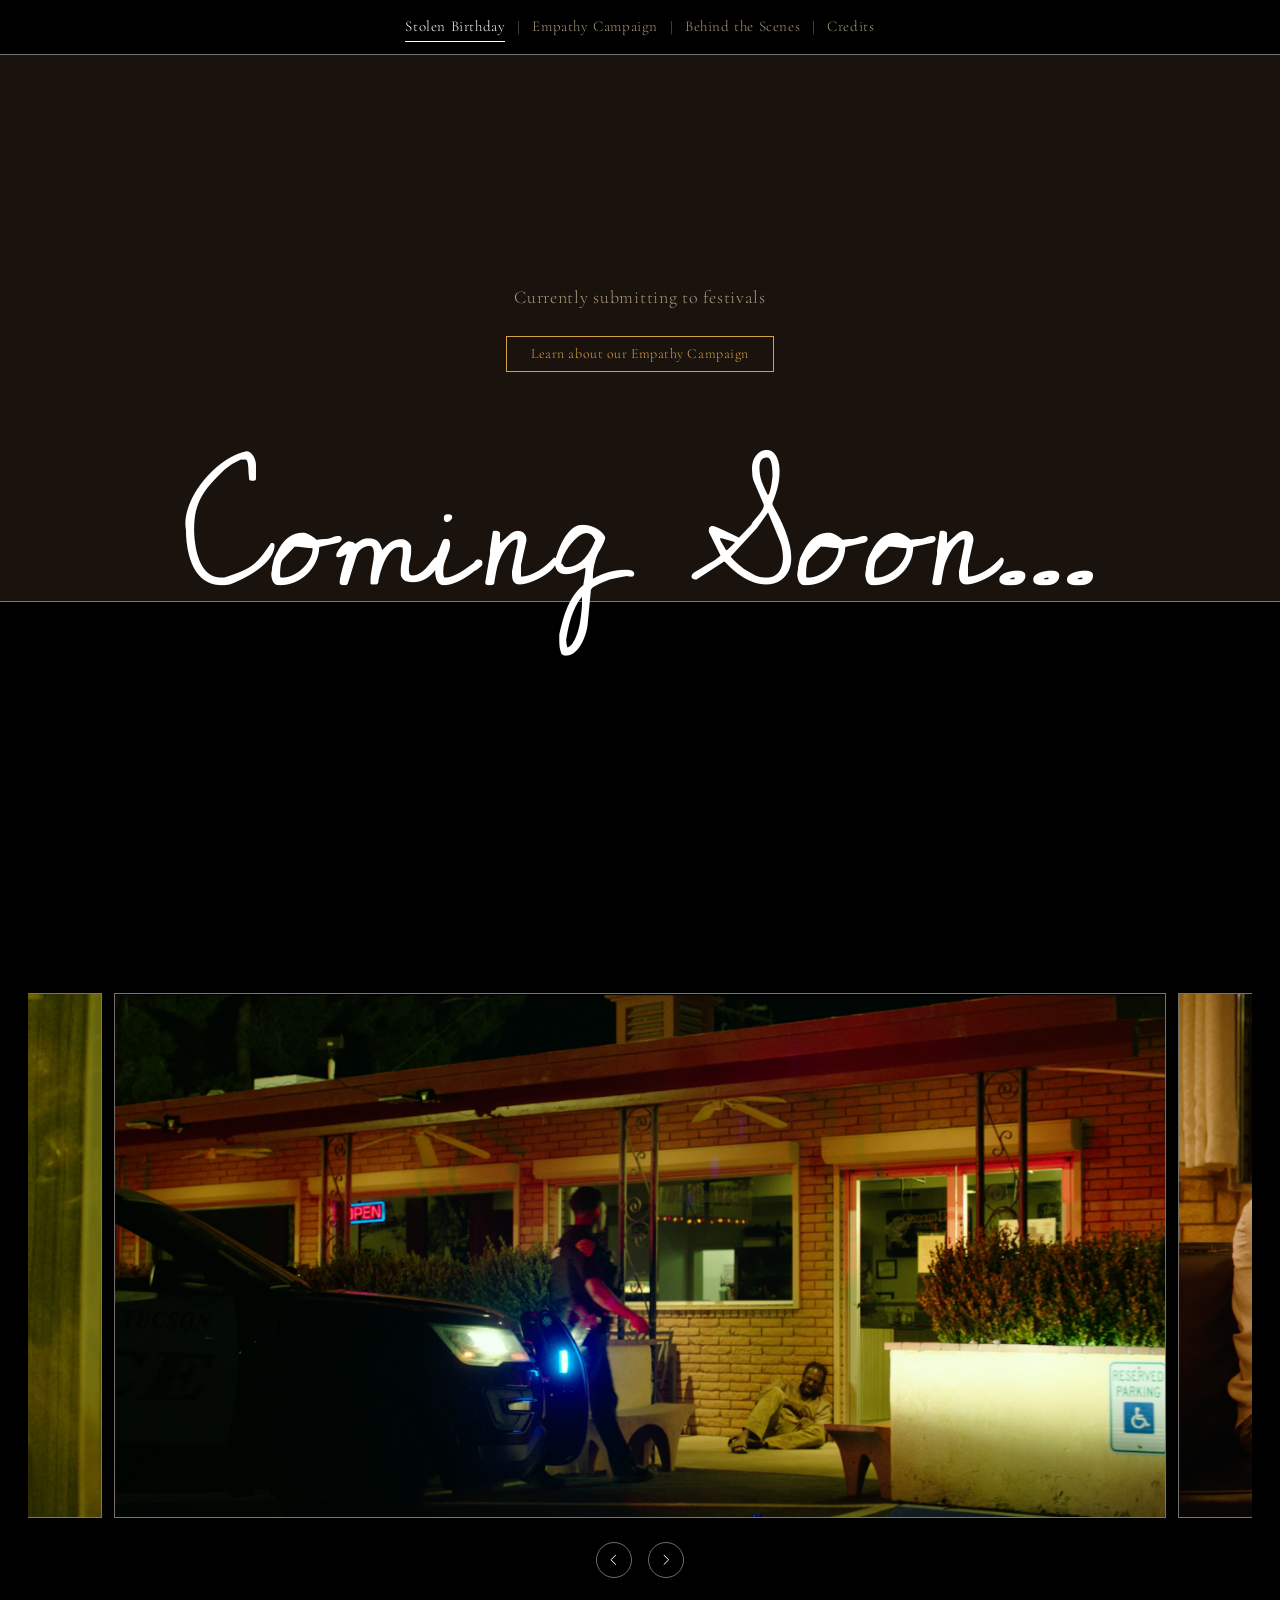
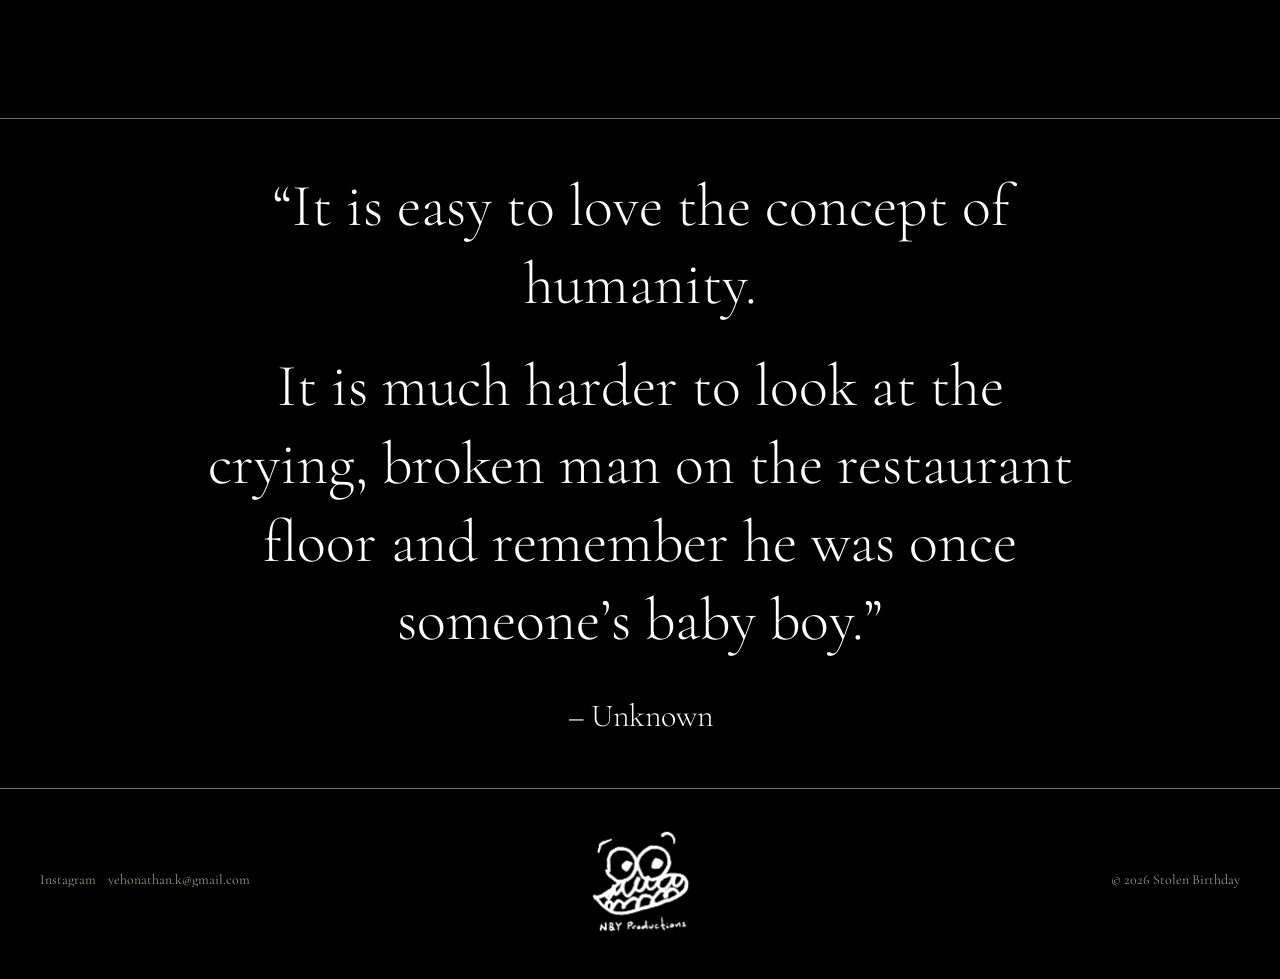
==== commit ad4c5621: "Fix mobile layout and add full-screen hamburger nav. Stack the footer, grow the hero and stills on s" ====
--- a/index.html
+++ b/index.html
@@ -18,33 +18,49 @@
     <link rel="stylesheet" href="css/styles.css" />
   </head>
   <body>
-    <header class="site-header">
-      <nav aria-label="Primary">
-        <ul class="site-nav">
-          <li class="site-nav__item">
-            <a
-              class="site-nav__link is-active"
-              href="index.html"
-              aria-current="page"
-              >Stolen Birthday</a
-            >
-          </li>
-          <li class="site-nav__item">
-            <a class="site-nav__link" href="empathy-campaign.html"
-              >Empathy Campaign</a
-            >
-          </li>
-          <li class="site-nav__item">
-            <a class="site-nav__link" href="behind-the-scenes.html"
-              >Behind the Scenes</a
-            >
-          </li>
-          <li class="site-nav__item">
-            <a class="site-nav__link" href="credits.html">Credits</a>
-          </li>
-        </ul>
-      </nav>
+    <header class="site-header" data-site-header>
+      <div class="site-header__bar">
+        <button
+          type="button"
+          class="nav-toggle"
+          data-nav-toggle
+          aria-expanded="false"
+          aria-controls="primary-nav"
+          aria-label="Open menu"
+        >
+          <span class="nav-toggle__icon" aria-hidden="true">
+            <span></span>
+            <span></span>
+            <span></span>
+          </span>
+        </button>
+      </div>
     </header>
+    <nav id="primary-nav" class="site-nav-panel" data-nav-panel aria-label="Primary">
+      <ul class="site-nav">
+        <li class="site-nav__item">
+          <a
+            class="site-nav__link is-active"
+            href="index.html"
+            aria-current="page"
+            >Stolen Birthday</a
+          >
+        </li>
+        <li class="site-nav__item">
+          <a class="site-nav__link" href="empathy-campaign.html"
+            >Empathy Campaign</a
+          >
+        </li>
+        <li class="site-nav__item">
+          <a class="site-nav__link" href="behind-the-scenes.html"
+            >Behind the Scenes</a
+          >
+        </li>
+        <li class="site-nav__item">
+          <a class="site-nav__link" href="credits.html">Credits</a>
+        </li>
+      </ul>
+    </nav>
 
     <main class="landing">
       <section class="section section--hero" aria-label="Film status">
--- a/css/styles.css
+++ b/css/styles.css
@@ -62,11 +62,24 @@
 /* —— Top nav —— */
 
 .site-header {
+  /* Mobile-only chrome (hamburger). Desktop nav sticks on .site-nav-panel. */
+  position: sticky;
+  top: 0;
+  z-index: 60;
+  background: transparent;
+  border-bottom: none;
+}
+
+.site-header__bar {
+  display: none;
+}
+
+.site-nav-panel {
   position: sticky;
   top: 0;
   z-index: 40;
-  background: color-mix(in srgb, var(--color-bg) 88%, transparent);
-  backdrop-filter: blur(8px);
+  display: block;
+  background: color-mix(in srgb, var(--color-bg) 94%, transparent);
   border-bottom: var(--border-width) solid var(--color-border);
 }
 
@@ -121,22 +134,159 @@
   border-bottom-color: var(--color-fg);
 }
 
+.nav-toggle {
+  display: inline-flex;
+  align-items: center;
+  justify-content: center;
+  width: 2.75rem;
+  height: 2.75rem;
+  margin: 0;
+  padding: 0;
+  border: none;
+  background: transparent;
+  color: var(--color-fg);
+  cursor: pointer;
+}
+
+.nav-toggle__icon {
+  position: relative;
+  display: block;
+  width: 1.25rem;
+  height: 0.875rem;
+}
+
+.nav-toggle__icon span {
+  position: absolute;
+  left: 0;
+  right: 0;
+  height: var(--border-width);
+  background: currentColor;
+  transition:
+    transform var(--duration-med) var(--ease-out),
+    opacity var(--duration-fast) var(--ease-out),
+    top var(--duration-med) var(--ease-out);
+}
+
+.nav-toggle__icon span:nth-child(1) {
+  top: 0;
+}
+
+.nav-toggle__icon span:nth-child(2) {
+  top: 50%;
+  transform: translateY(-50%);
+}
+
+.nav-toggle__icon span:nth-child(3) {
+  bottom: 0;
+  top: auto;
+}
+
+body.is-nav-open {
+  overflow: hidden;
+}
+
+body.is-nav-open .nav-toggle__icon span:nth-child(1) {
+  top: 50%;
+  transform: translateY(-50%) rotate(45deg);
+}
+
+body.is-nav-open .nav-toggle__icon span:nth-child(2) {
+  opacity: 0;
+}
+
+body.is-nav-open .nav-toggle__icon span:nth-child(3) {
+  top: 50%;
+  bottom: auto;
+  transform: translateY(-50%) rotate(-45deg);
+}
+
 @media (max-width: 40rem) {
+  .site-header__bar {
+    display: flex;
+    align-items: center;
+    justify-content: flex-end;
+    position: relative;
+    z-index: 60;
+    min-height: var(--nav-height);
+    padding: var(--space-2) var(--content-inset);
+    background: color-mix(in srgb, var(--color-bg) 94%, transparent);
+    border-bottom: var(--border-width) solid var(--color-border);
+  }
+
+  .site-nav-panel {
+    position: fixed;
+    inset: 0;
+    z-index: 50;
+    display: flex;
+    align-items: center;
+    justify-content: center;
+    width: 100%;
+    height: 100%;
+    min-height: 100svh;
+    min-height: 100dvh;
+    padding: calc(var(--nav-height) + var(--space-6)) var(--content-inset)
+      var(--space-8);
+    margin: 0;
+    border-bottom: none;
+    background: var(--color-bg);
+    opacity: 0;
+    visibility: hidden;
+    pointer-events: none;
+    transition:
+      opacity var(--duration-med) var(--ease-out),
+      visibility var(--duration-med) var(--ease-out);
+  }
+
+  body.is-nav-open .site-nav-panel {
+    opacity: 1;
+    visibility: visible;
+    pointer-events: auto;
+  }
+
   .site-nav {
-    gap: var(--space-1) 0;
-    justify-content: flex-start;
-    overflow-x: auto;
+    flex-direction: column;
     flex-wrap: nowrap;
-    -webkit-overflow-scrolling: touch;
-    scrollbar-width: none;
-  }
-
-  .site-nav::-webkit-scrollbar {
-    display: none;
+    align-items: center;
+    justify-content: center;
+    gap: var(--space-5);
+    min-height: 0;
+    padding: 0;
+    width: 100%;
+  }
+
+  .site-nav__item {
+    display: flex;
+    justify-content: center;
+    width: 100%;
   }
 
   .site-nav__item:not(:last-child)::after {
-    margin: 0 var(--space-2);
+    content: none;
+  }
+
+  .site-nav__link {
+    font-size: var(--text-h2);
+    color: var(--color-muted);
+    white-space: normal;
+    text-align: center;
+    padding: var(--space-3) var(--space-2);
+    border-bottom: none;
+  }
+
+  .site-nav__link.is-active {
+    color: var(--color-fg);
+    border-bottom: none;
+  }
+
+  .site-nav__link:hover {
+    color: var(--color-fg);
+  }
+}
+
+@media (max-width: 40rem) and (prefers-reduced-motion: reduce) {
+  .site-nav-panel,
+  .nav-toggle__icon span {
+    transition: none;
   }
 }
 
@@ -256,6 +406,35 @@
   border-color: var(--color-accent);
 }
 
+@media (max-width: 40rem) {
+  .section--hero {
+    min-height: calc(100svh - var(--nav-height));
+    align-items: center;
+  }
+
+  .hero-frame {
+    aspect-ratio: 16 / 9;
+    min-height: min(22rem, calc(100svh - var(--nav-height) - var(--space-6)));
+    max-height: none;
+  }
+
+  .hero-frame__center {
+    gap: var(--space-4);
+    padding-bottom: 4.5rem;
+  }
+
+  .hero-frame__copy {
+    height: auto;
+    min-height: 0;
+    padding-bottom: var(--space-2);
+    transform: translateY(0.15rem);
+  }
+
+  .hero-frame__status {
+    font-size: clamp(2.75rem, 12vw, 4.25rem);
+  }
+}
+
 /* —— Stills roulette —— */
 
 .section--stills {
@@ -283,6 +462,12 @@
   touch-action: pan-y;
   cursor: grab;
   user-select: none;
+}
+
+@media (max-width: 40rem) {
+  .stills__viewport {
+    aspect-ratio: 16 / 9;
+  }
 }
 
 .stills__viewport.is-dragging {
@@ -503,12 +688,35 @@
 
 @media (max-width: 40rem) {
   .footer-meta {
-    gap: var(--space-3);
+    grid-template-columns: 1fr;
+    justify-items: center;
+    gap: var(--space-4);
+    text-align: center;
+  }
+
+  .footer-meta__contact {
+    justify-self: center;
+    order: 1;
   }
 
   .footer-meta__logo {
+    justify-self: center;
+    order: 2;
     width: calc(var(--logo-footer-size) * 0.8);
     height: calc(var(--logo-footer-size) * 0.8);
+  }
+
+  .footer-meta__copy {
+    justify-self: center;
+    order: 3;
+    text-align: center;
+    white-space: normal;
+  }
+
+  .footer-meta__socials {
+    flex-wrap: wrap;
+    justify-content: center;
+    overflow: visible;
   }
 }
 
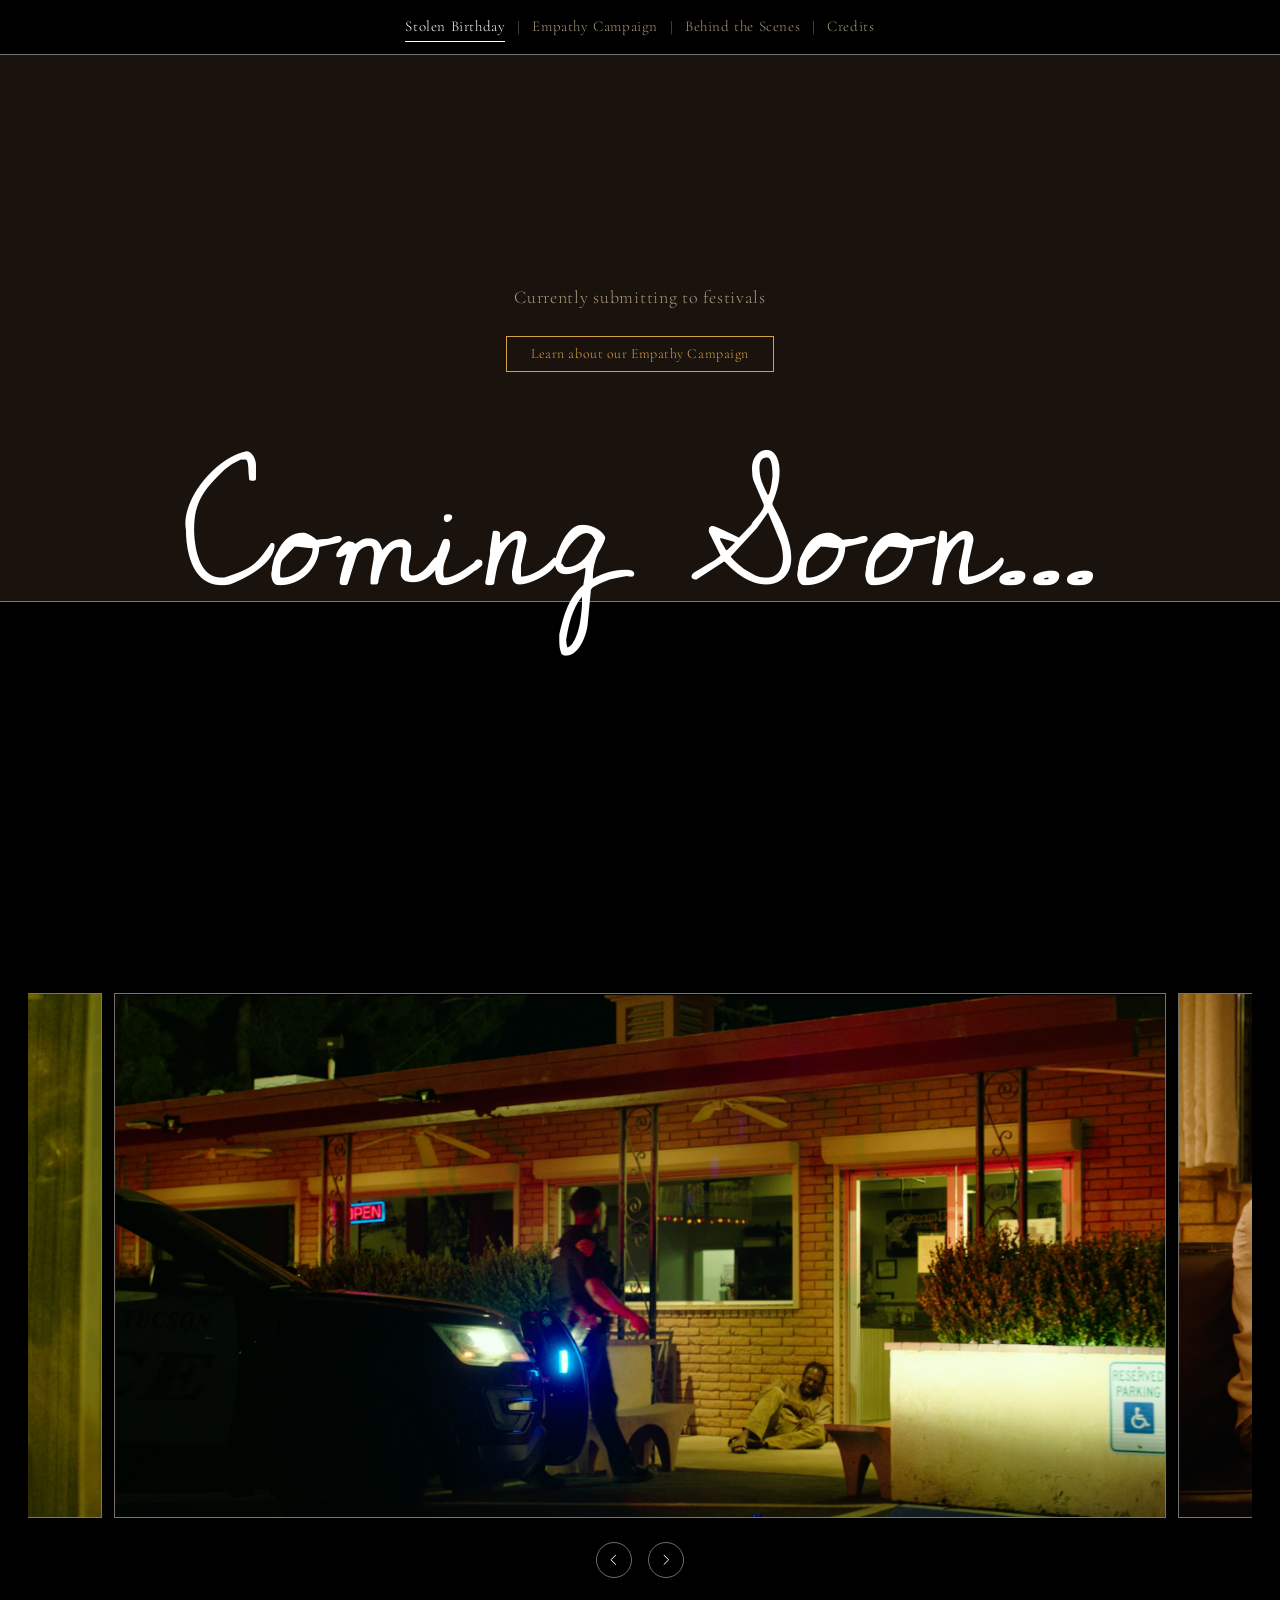
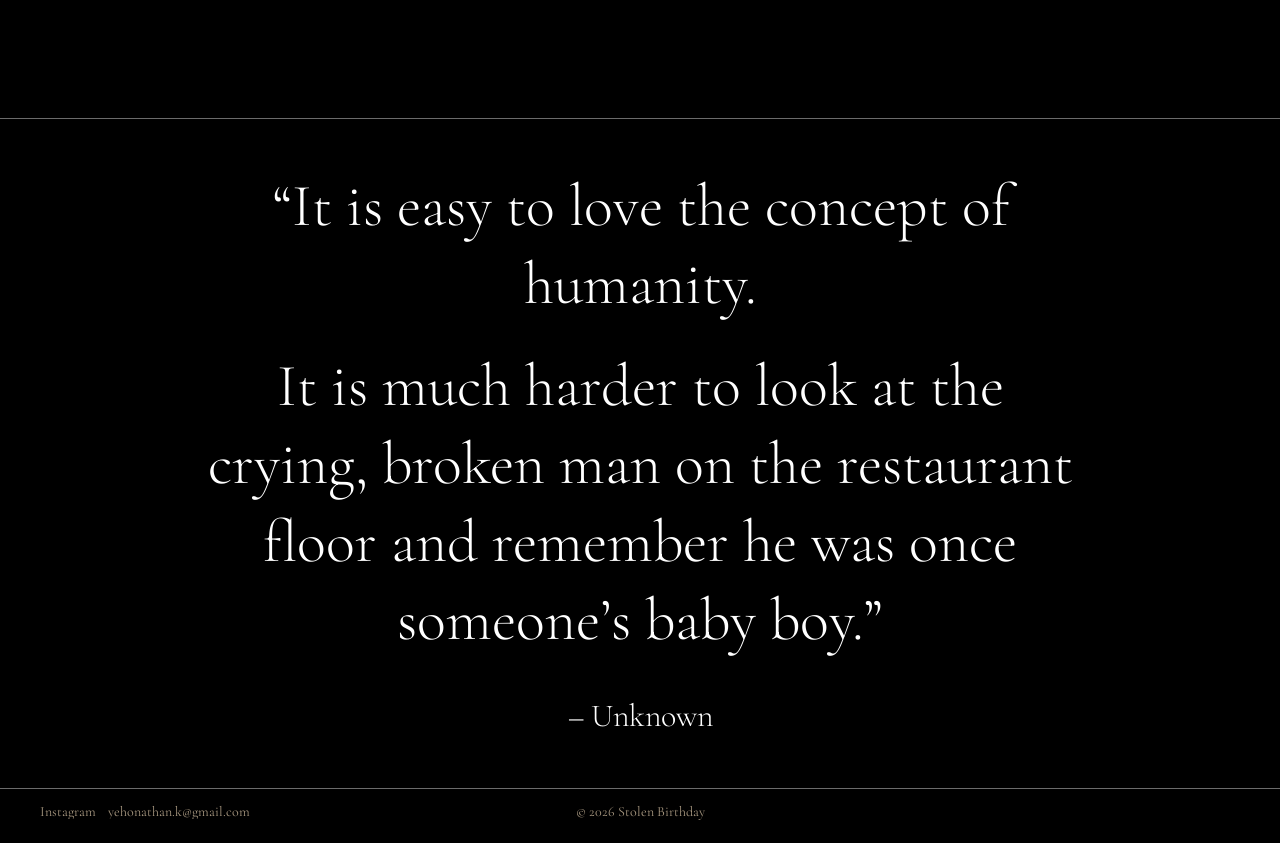
==== commit ad80fbbe: "Share compact footers, clear Safari chrome, and free non-landing scroll. Lift content above the mobi" ====
--- a/index.html
+++ b/index.html
@@ -2,7 +2,10 @@
 <html lang="en">
   <head>
     <meta charset="utf-8" />
-    <meta name="viewport" content="width=device-width, initial-scale=1" />
+    <meta
+      name="viewport"
+      content="width=device-width, initial-scale=1, viewport-fit=cover"
+    />
     <title>Stolen Birthday</title>
     <meta
       name="description"
@@ -20,6 +23,7 @@
   <body>
     <header class="site-header" data-site-header>
       <div class="site-header__bar">
+        <p class="site-header__title">Stolen Birthday</p>
         <button
           type="button"
           class="nav-toggle"
@@ -177,7 +181,7 @@
         <cite class="footer-quote__attr">– Unknown</cite>
       </blockquote>
 
-      <div class="footer-meta">
+      <div class="footer-meta footer-meta--simple">
         <div class="footer-meta__contact">
           <ul class="footer-meta__socials">
             <li>
@@ -195,11 +199,6 @@
             </li>
           </ul>
         </div>
-        <div
-          class="footer-meta__logo"
-          role="img"
-          aria-label="N&amp;Y Productions"
-        ></div>
         <p class="footer-meta__copy">© 2026 Stolen Birthday</p>
       </div>
     </footer>
--- a/css/tokens.css
+++ b/css/tokens.css
@@ -87,6 +87,11 @@
   --footer-min-height: 75svh;
   --stills-slide-width: 86%;
   --logo-footer-size: 9.375rem;
+  /* Home indicator / notch only — NOT Safari’s toolbar */
+  --safe-bottom: env(safe-area-inset-bottom, 0px);
+  /* Extra clearance for mobile browser chrome (Safari bottom bar ≈ 5rem).
+     safe-area-inset alone does not cover that toolbar. */
+  --browser-chrome-bottom: 0px;
 
   /* Assets (url relative to css/tokens.css) */
   --logo-ny: url("../assets/brand/n%26y_logo.jpeg");
--- a/css/styles.css
+++ b/css/styles.css
@@ -8,7 +8,7 @@
   scroll-behavior: smooth;
 }
 
-html:not(:has(body.is-pane)) {
+html:not(:has(body.is-pane, body.is-free-scroll)) {
   scroll-snap-type: y mandatory;
   scroll-padding-top: var(--nav-height);
 }
@@ -38,7 +38,7 @@
     scroll-behavior: auto;
   }
 
-  html:not(:has(body.is-pane)) {
+  html:not(:has(body.is-pane, body.is-free-scroll)) {
     scroll-snap-type: y proximity;
   }
 }
@@ -125,8 +125,10 @@
     border-color var(--duration-fast) var(--ease-out);
 }
 
-.site-nav__link:hover {
-  color: var(--color-fg);
+@media (hover: hover) and (pointer: fine) {
+  .site-nav__link:hover {
+    color: var(--color-fg);
+  }
 }
 
 .site-nav__link.is-active {
@@ -200,17 +202,48 @@
   transform: translateY(-50%) rotate(-45deg);
 }
 
+.site-header__title {
+  display: none;
+  margin: 0;
+  font-family: var(--font-body);
+  font-size: var(--text-nav);
+  font-weight: var(--font-weight-light);
+  letter-spacing: var(--tracking-nav);
+  line-height: var(--leading-snug);
+  color: var(--color-fg);
+  white-space: nowrap;
+  overflow: hidden;
+  text-overflow: ellipsis;
+  min-width: 0;
+}
+
 @media (max-width: 40rem) {
+  :root {
+    /* ~Safari/Chrome iOS bottom toolbar; safe-area alone is not enough */
+    --browser-chrome-bottom: 5.25rem;
+  }
+
   .site-header__bar {
     display: flex;
     align-items: center;
-    justify-content: flex-end;
+    justify-content: space-between;
+    gap: var(--space-3);
     position: relative;
     z-index: 60;
     min-height: var(--nav-height);
-    padding: var(--space-2) var(--content-inset);
+    padding-top: max(var(--space-2), env(safe-area-inset-top, 0px));
+    padding-bottom: var(--space-2);
+    padding-inline: var(--content-inset);
     background: color-mix(in srgb, var(--color-bg) 94%, transparent);
     border-bottom: var(--border-width) solid var(--color-border);
+  }
+
+  .site-header__title {
+    display: block;
+  }
+
+  .nav-toggle {
+    flex-shrink: 0;
   }
 
   .site-nav-panel {
@@ -224,8 +257,11 @@
     height: 100%;
     min-height: 100svh;
     min-height: 100dvh;
-    padding: calc(var(--nav-height) + var(--space-6)) var(--content-inset)
-      var(--space-8);
+    padding: calc(
+        var(--nav-height) + var(--space-6) + env(safe-area-inset-top, 0px)
+      )
+      var(--content-inset)
+      calc(var(--space-8) + var(--browser-chrome-bottom) + var(--safe-bottom));
     margin: 0;
     border-bottom: none;
     background: var(--color-bg);
@@ -256,12 +292,23 @@
 
   .site-nav__item {
     display: flex;
+    flex-direction: column;
+    align-items: center;
     justify-content: center;
     width: 100%;
   }
 
+  /* Same token as desktop "|" panes — horizontal hairline between items */
   .site-nav__item:not(:last-child)::after {
-    content: none;
+    content: "";
+    display: block;
+    width: 2.75rem;
+    height: 0;
+    margin: var(--space-4) 0 0;
+    border-bottom: var(--border-width) solid var(--color-border);
+    color: transparent;
+    font-size: 0;
+    line-height: 0;
   }
 
   .site-nav__link {
@@ -278,8 +325,10 @@
     border-bottom: none;
   }
 
-  .site-nav__link:hover {
-    color: var(--color-fg);
+  @media (hover: hover) and (pointer: fine) {
+    .site-nav__link:hover {
+      color: var(--color-fg);
+    }
   }
 }
 
@@ -302,7 +351,7 @@
 
 .section--hero,
 .section--stills,
-.site-footer {
+.site-footer:not(.site-footer--meta) {
   scroll-snap-align: start;
   scroll-snap-stop: always;
 }
@@ -400,7 +449,15 @@
     border-color var(--duration-fast) var(--ease-out);
 }
 
-.hero-frame__cta:hover {
+@media (hover: hover) and (pointer: fine) {
+  .hero-frame__cta:hover {
+    color: var(--color-bg);
+    background: var(--color-accent);
+    border-color: var(--color-accent);
+  }
+}
+
+.hero-frame__cta:active {
   color: var(--color-bg);
   background: var(--color-accent);
   border-color: var(--color-accent);
@@ -544,13 +601,21 @@
   vector-effect: non-scaling-stroke;
 }
 
-.stills__btn:hover {
-  border-color: var(--color-fg);
-  color: var(--color-fg);
+/* Hover only on fine pointers — touch leaves :hover stuck after tap */
+@media (hover: hover) and (pointer: fine) {
+  .stills__btn:hover {
+    border-color: var(--color-fg);
+    color: var(--color-fg);
+  }
 }
 
 .stills__btn:active {
   background: var(--color-bg-elevated);
+}
+
+.stills__btn:focus-visible {
+  border-color: var(--color-fg);
+  color: var(--color-fg);
 }
 
 /* —— Quote footer —— */
@@ -562,7 +627,30 @@
   display: flex;
   flex-direction: column;
   justify-content: space-between;
-  padding: var(--space-7) 0 var(--space-5);
+  /* safe-bottom = home indicator; browser-chrome-bottom = Safari/Chrome toolbar */
+  padding: var(--space-7) 0
+    calc(
+      var(--space-5) + var(--browser-chrome-bottom) + var(--safe-bottom)
+    );
+}
+
+/* Contact + © only (no quote / no N&Y mark) — Empathy, BTS, Credits */
+.site-footer--meta {
+  min-height: 0;
+  justify-content: flex-end;
+  border-top: none;
+  padding-top: 0;
+  /* Never a snap “page” — only the landing quote footer snaps */
+  scroll-snap-align: unset;
+  scroll-snap-stop: normal;
+}
+
+.site-footer--meta .footer-meta {
+  margin-top: 0;
+}
+
+.footer-meta--simple {
+  grid-template-columns: 1fr 1fr;
 }
 
 .footer-quote {
@@ -644,9 +732,11 @@
     border-color var(--duration-fast) var(--ease-out);
 }
 
-.footer-meta__contact a:hover {
-  color: var(--color-fg);
-  border-bottom-color: var(--color-fg);
+@media (hover: hover) and (pointer: fine) {
+  .footer-meta__contact a:hover {
+    color: var(--color-fg);
+    border-bottom-color: var(--color-fg);
+  }
 }
 
 .footer-meta__socials {
@@ -663,17 +753,6 @@
 
 .footer-meta__socials::-webkit-scrollbar {
   display: none;
-}
-
-.footer-meta__logo {
-  justify-self: center;
-  width: var(--logo-footer-size);
-  height: var(--logo-footer-size);
-  background-color: var(--color-bg);
-  background-image: var(--logo-ny);
-  background-size: contain;
-  background-repeat: no-repeat;
-  background-position: center;
 }
 
 .footer-meta__copy {
@@ -696,19 +775,10 @@
 
   .footer-meta__contact {
     justify-self: center;
-    order: 1;
-  }
-
-  .footer-meta__logo {
-    justify-self: center;
-    order: 2;
-    width: calc(var(--logo-footer-size) * 0.8);
-    height: calc(var(--logo-footer-size) * 0.8);
   }
 
   .footer-meta__copy {
     justify-self: center;
-    order: 3;
     text-align: center;
     white-space: normal;
   }
@@ -723,11 +793,12 @@
 /* —— Pane placeholder pages —— */
 
 .pane {
-  min-height: calc(100vh - var(--nav-height));
+  min-height: calc(100dvh - var(--nav-height));
   display: flex;
   align-items: center;
   justify-content: center;
-  padding: var(--space-8) var(--content-inset);
+  padding: var(--space-8) var(--content-inset)
+    calc(var(--space-8) + var(--browser-chrome-bottom) + var(--safe-bottom));
   text-align: center;
 }
 
@@ -762,21 +833,22 @@
 }
 
 .bts {
-  min-height: calc(100svh - var(--nav-height));
+  min-height: calc(100dvh - var(--nav-height));
   display: flex;
   flex-direction: column;
   justify-content: center;
-  padding: var(--space-6) clamp(0.75rem, 2.5vw, 1.75rem) var(--space-8);
+  padding: var(--space-6) clamp(0.75rem, 2.5vw, 1.75rem)
+    calc(var(--space-8) + var(--browser-chrome-bottom) + var(--safe-bottom));
 }
 
 /* —— Film credits —— */
 
 .credits {
-  min-height: calc(100vh - var(--nav-height));
   min-height: calc(100dvh - var(--nav-height));
   background: var(--color-bg);
   color: var(--color-fg);
-  padding: var(--space-8) var(--content-inset);
+  padding: var(--space-8) var(--content-inset)
+    calc(var(--space-8) + var(--browser-chrome-bottom) + var(--safe-bottom));
 }
 
 .credits__list {
@@ -871,18 +943,14 @@
 }
 
 @media (max-width: 40rem) {
-  .credit__row {
-    display: flex;
-    flex-wrap: wrap;
-    justify-content: center;
-    column-gap: var(--credits-as-gutter);
-    row-gap: 0.15em;
-  }
-
+  /* Keep 1fr / auto / 1fr so "as" stays centered like desktop */
   .credit__actor,
   .credit__character {
     white-space: normal;
-    text-align: center;
+  }
+
+  .credit__row {
+    font-size: clamp(0.95rem, 3.6vw, var(--text-credit-name));
   }
 }
 
